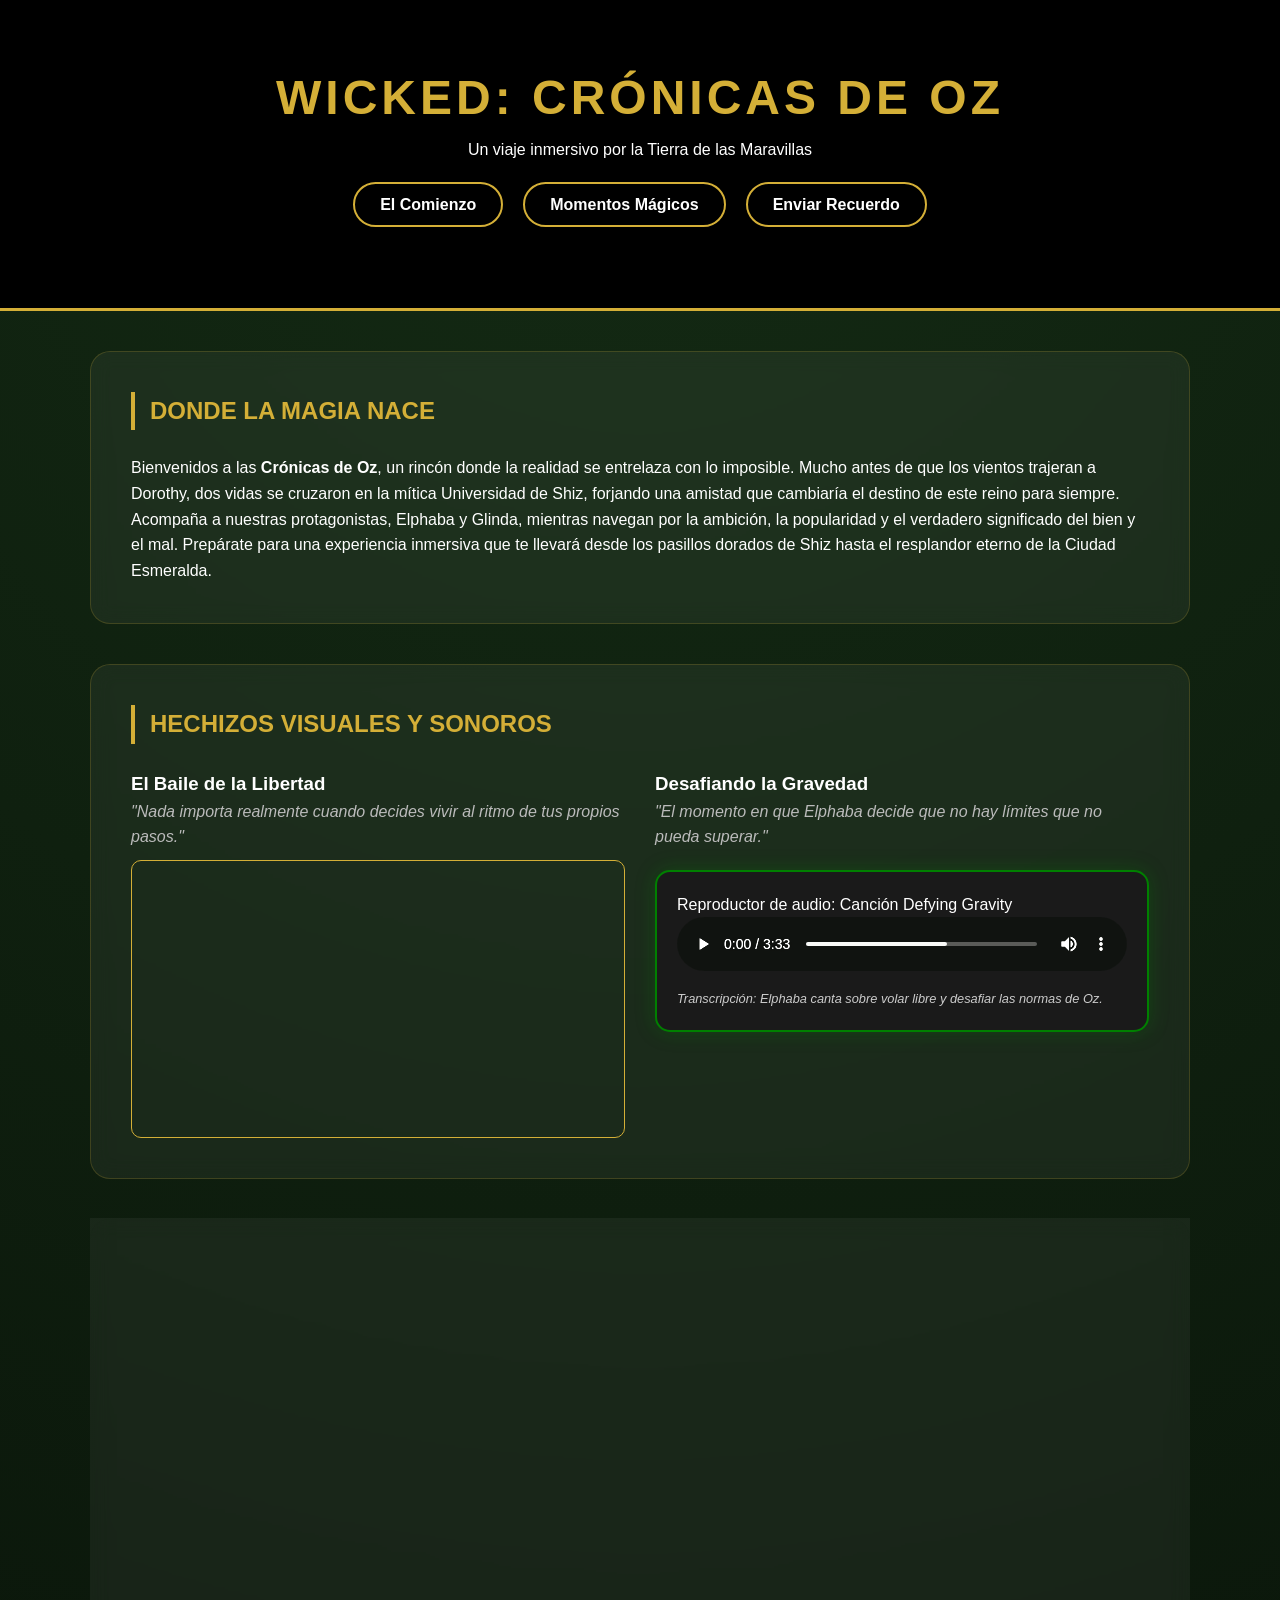
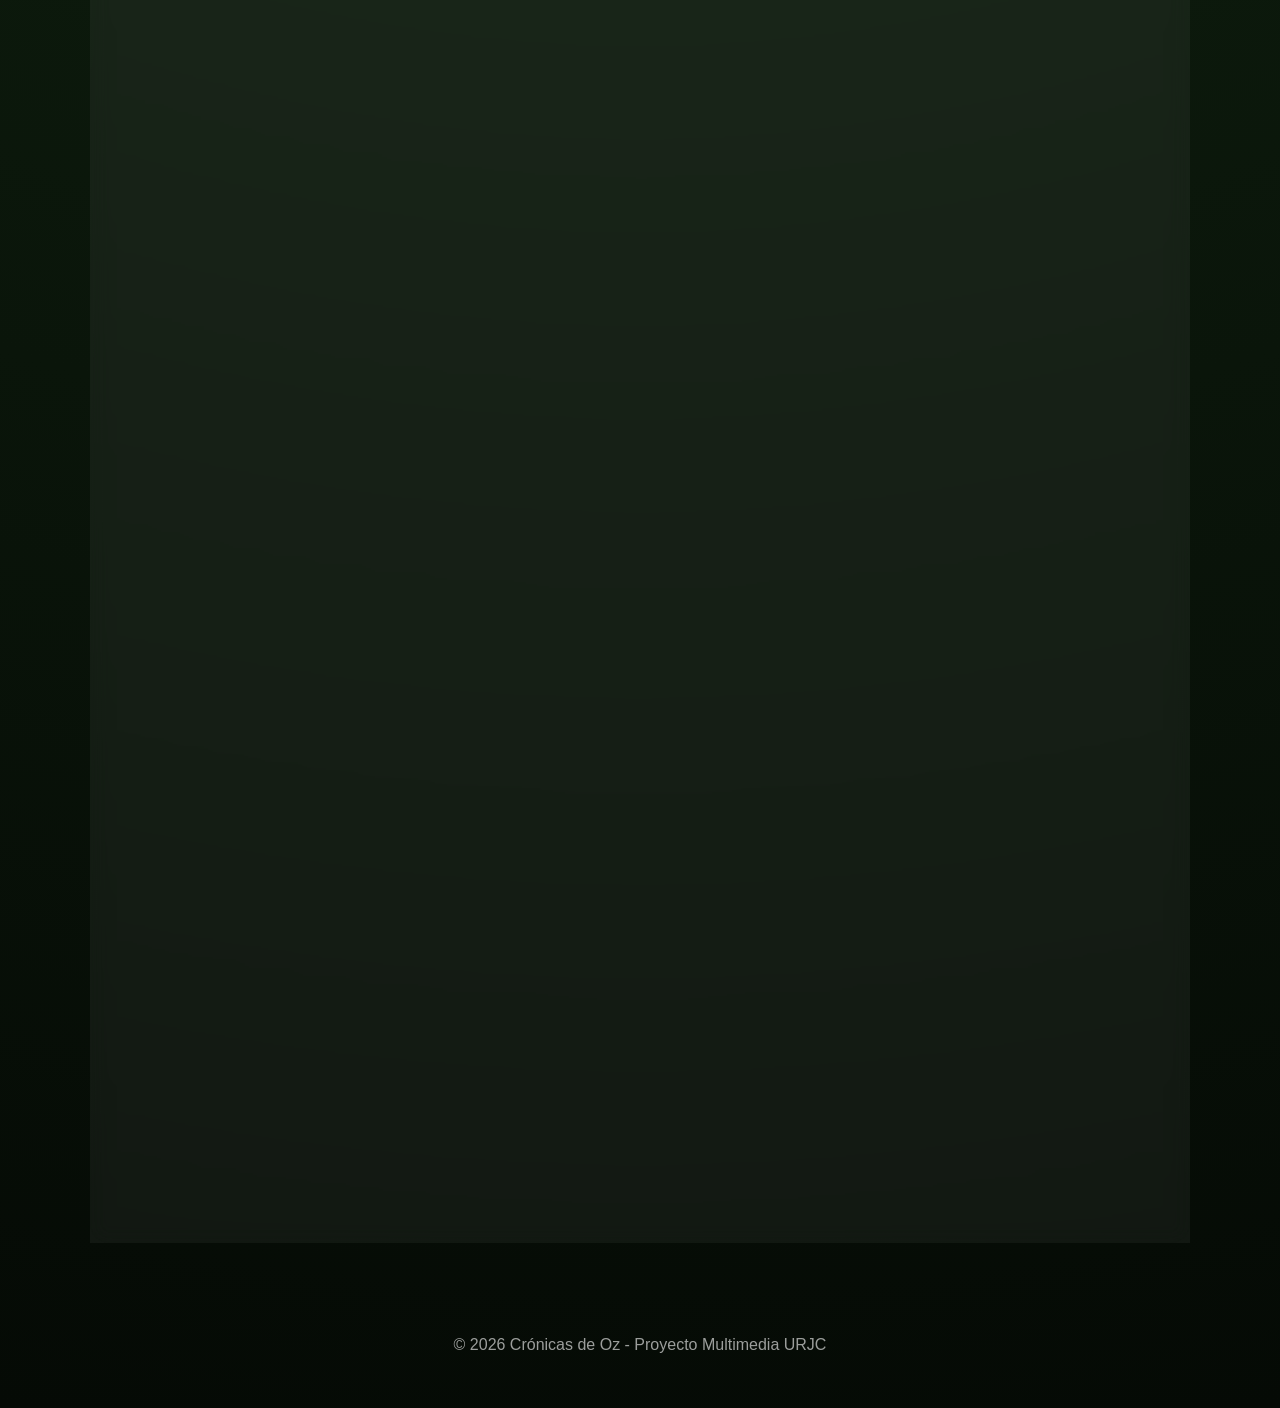
==== index.html @ 9018bbf0 "minor fix" ====
<!DOCTYPE html>
<html lang="es">
<head>
    <meta charset="UTF-8">
    <meta name="viewport" content="width=device-width, initial-scale=1.0">
    <title>Wicked: Crónicas de Oz</title>
    <link rel="stylesheet" href="style.css">
</head>
<body>

    <header>
        <div class="header-overlay">
            <h1>Wicked: Crónicas de Oz</h1>
            <p>Un viaje inmersivo por la Tierra de las Maravillas</p>
        </div>
        <nav aria-label="Navegación principal">
            <ul>
                <li><a href="#historia" class="nav-button">El Comienzo</a></li>
                <li><a href="#multimedia" class="nav-button">Momentos Mágicos</a></li>
                <li><a href="#postal" class="nav-button">Enviar Recuerdo</a></li>
            </ul>
        </nav>
    </header>

    <main>
        <section id="historia" class="glass-card">
            <h2 class="title-oz">Donde la Magia Nace</h2>
            <p>
                Bienvenidos a las <strong>Crónicas de Oz</strong>, un rincón donde la realidad se entrelaza con lo imposible. Mucho antes de que los vientos trajeran a Dorothy, dos vidas se cruzaron en la mítica Universidad de Shiz, forjando una amistad que cambiaría el destino de este reino para siempre.
            </p>
            <p>
                Acompaña a nuestras protagonistas, Elphaba y Glinda, mientras navegan por la ambición, la popularidad y el verdadero significado del bien y el mal. Prepárate para una experiencia inmersiva que te llevará desde los pasillos dorados de Shiz hasta el resplandor eterno de la Ciudad Esmeralda.
            </p>
        </section>

        <section id="multimedia" class="glass-card">
            <h2 class="title-oz">Hechizos Visuales y Sonoros</h2>
            <div class="media-grid">
                
                <article class="card">
                    <h3>El Baile de la Libertad</h3>
                    <p class="video-intro">"Nada importa realmente cuando decides vivir al ritmo de tus propios pasos."</p>
                    <div class="video-container">
                        <iframe 
                            src="https://www.youtube.com/embed/jniq78mKKcM" 
                            title="Fragmento de la película Wicked: Dancing Through Life" 
                            allowfullscreen>
                        </iframe>
                    </div>
                </article>

                <article class="card">
                    <h3>Desafiando la Gravedad</h3>
                    <p class="video-intro">"El momento en que Elphaba decide que no hay límites que no pueda superar."</p>
                    <div class="audio-box">
                        <label for="audio-defying" class="sr-only">Reproductor de audio: Canción Defying Gravity</label>
                        <audio id="audio-defying" controls class="full-width">
                            <source src="sound/Defying Gravity.mp3" type="audio/mpeg">
                            Tu navegador no soporta el audio.
                        </audio>
                        <p style="font-size: 0.8rem; color: #ccc; margin-top: 10px;"><em>Transcripción: Elphaba canta sobre volar libre y desafiar las normas de Oz.</em></p>
                    </div>
                </article>
            </div>
        </section>

        <section id="postal" class="glass-card">
            <h2 class="title-oz">Captura un Instante de Oz</h2>
            
            <div id="form-container">
                <form class="postal-form" id="wicked-form">
                    
                    <fieldset>
                        <legend>Selecciona tu destino favorito en Oz:</legend>
                        <div class="grid-postales">
                            <label class="postal-option" for="shiz">
                                <input type="radio" name="postal" id="shiz" value="shiz" required>
                                <div class="postal-content">
                                    <img src="img/Shiz University.jpg" alt="Fachada de la Universidad de Shiz con torres doradas">
                                    <span>Universidad de Shiz</span>
                                </div>
                            </label>

                            <label class="postal-option" for="munchkin">
                                <input type="radio" name="postal" id="munchkin" value="munchkin">
                                <div class="postal-content">
                                    <img src="img/Munchkinland.jpg" alt="Pueblo Munchkin con casas coloridas y flores">
                                    <span>Pueblo de los Munchkins</span>
                                </div>
                            </label>

                            <label class="postal-option" for="train">
                                <input type="radio" name="postal" id="train" value="train">
                                <div class="postal-content">
                                    <img src="img/Tren Station.jpg" alt="Estación de tren con el Expreso de Oz esperando">
                                    <span>Estación del Expreso</span>
                                </div>
                            </label>

                            <label class="postal-option" for="yellow">
                                <input type="radio" name="postal" id="yellow" value="yellow">
                                <div class="postal-content">
                                    <img src="img/Yellow Road.jpg" alt="El famoso camino de baldosas amarillas que serpentea por el bosque">
                                    <span>Camino de Baldosas Amarillas</span>
                                </div>
                            </label>

                            <label class="postal-option" for="oz-castle">
                                <input type="radio" name="postal" id="oz-castle" value="oz-castle">
                                <div class="postal-content">
                                    <img src="img/OZ Castle.jpg" alt="Vista panorámica de la Ciudad Esmeralda brillando en verde">
                                    <span>Ciudad Esmeralda</span>
                                </div>
                            </label>

                            <label class="postal-option" for="witch">
                                <input type="radio" name="postal" id="witch" value="witch">
                                <div class="postal-content">
                                    <img src="img/Castle Wicked Witch.jpg" alt="Oscuro y picudo castillo de la Bruja del Oeste">
                                    <span>Fortaleza de la Bruja</span>
                                </div>
                            </label>
                        </div>
                    </fieldset>

                    <fieldset>
                        <legend>Información de envío por Tornado:</legend>
                        <div class="envio-detalles">
                            <div class="form-group">
                                <label for="destinatario">Destinatario:</label>
                                <input type="text" id="destinatario" name="destinatario" required placeholder="¿A quién se la envías?">
                            </div>
                            <div class="form-group">
                                <label for="direccion">Dirección de entrega:</label>
                                <input type="text" id="direccion" name="direccion" required placeholder="Ciudad, País o Calle">
                            </div>
                        </div>

                        <div class="form-group">
                            <label for="dedicatoria">Escribe tu mensaje mágico:</label>
                            <textarea id="dedicatoria" name="dedicatoria" required placeholder="¿Qué le dirías al mundo desde aquí?"></textarea>
                        </div>
                    </fieldset>

                    <button type="submit" class="btn-oz">Enviar por Tornado</button>
                </form>
            </div>

            <div id="success-screen" style="display: none; text-align: center; padding: 50px;" aria-live="polite">
                <div class="loader"></div>
                <h2 style="color: gold; margin-top: 20px;">¡Enviando a través del Tornado!</h2>
                <div id="postal-preview" style="margin-top: 30px; border: 2px dashed gold; padding: 30px; border-radius: 15px; background: rgba(0,0,0,0.3);">
                    <p id="msg-confirmacion" style="font-size: 1.2rem;"></p>
                    <button onclick="location.reload()" class="btn-oz" style="width: auto; padding: 10px 40px; margin-top: 20px;">Enviar otra postal</button>
                </div>
            </div>
        </section>
    </main>

    <footer>
        <p>&copy; 2026 Crónicas de Oz - Proyecto Multimedia URJC</p>
    </footer>

    <script>
        document.addEventListener('DOMContentLoaded', function() {
            const wickedForm = document.getElementById('wicked-form');
            if (wickedForm) {
                wickedForm.addEventListener('submit', function(e) {
                    e.preventDefault();
                    const nombre = document.getElementById('destinatario').value;
                    const formContainer = document.getElementById('form-container');
                    const successScreen = document.getElementById('success-screen');
                    const msgConfirmacion = document.getElementById('msg-confirmacion');

                    formContainer.style.display = 'none';
                    successScreen.style.display = 'block';
                    
                    setTimeout(() => {
                        msgConfirmacion.innerHTML = `¡Postal enviada! Tu mensaje para <strong>${nombre}</strong> ha desafiado a la gravedad con éxito.`;
                    }, 2500);
                });
            }
        });
    </script>
</body>
</html>
---- style.css ----
/* Paleta de Colores */
:root {
    --oz-green: #10632a;
    --oz-gold: #d4af37;
    --night: #050a05;
    --white: #ffffff;
}

* {
    box-sizing: border-box;
    margin: 0;
    padding: 0;
}

body {
    background: var(--night);
    background-image: radial-gradient(circle at top, #142b14, #050a05);
    color: var(--white);
    font-family: 'Segoe UI', sans-serif;
    line-height: 1.6;
}

/* Header */
header {
    text-align: center;
    padding: 60px 20px;
    background: #000;
    border-bottom: 3px solid var(--oz-gold);
}

header h1 {
    font-size: 3rem;
    color: var(--oz-gold);
    text-transform: uppercase;
    letter-spacing: 4px;
}

/* Menú de navegación */
nav ul {
    display: flex;
    justify-content: center;
    gap: 20px;
    list-style: none;
    padding: 30px 0;
}

.nav-button {
    color: var(--white);
    text-decoration: none;
    font-weight: bold;
    padding: 12px 25px;
    border: 2px solid var(--oz-gold);
    border-radius: 50px;
    transition: 0.3s;
}

.nav-button:hover {
    background: var(--oz-gold);
    color: black;
}

/* Secciones */
.glass-card {
    max-width: 1100px;
    margin: 40px auto;
    padding: 40px;
    background: rgba(255, 255, 255, 0.05);
    backdrop-filter: blur(10px);
    border-radius: 20px;
    border: 1px solid rgba(212, 175, 55, 0.2);
}

.title-oz {
    color: var(--oz-gold);
    margin-bottom: 25px;
    text-transform: uppercase;
    border-left: 4px solid var(--oz-gold);
    padding-left: 15px;
}

/* Multimedia */
.media-grid {
    display: grid;
    grid-template-columns: repeat(auto-fit, minmax(400px, 1fr));
    gap: 30px;
}

.video-container {
    position: relative;
    padding-bottom: 56.25%;
    height: 0;
}

.video-container iframe {
    position: absolute;
    top: 0; left: 0; width: 100%; height: 100%;
    border-radius: 10px;
    border: 1px solid var(--oz-gold);
}

.video-intro {
    font-style: italic;
    color: #bbb;
    margin-bottom: 10px;
}

.audio-box {
    padding: 20px;
    background: rgba(0,0,0,0.4);
    border-radius: 10px;
    border: 1px solid var(--oz-green);
}

.full-width {
    width: 100%;
}

/* Postales */
.grid-postales {
    display: grid;
    grid-template-columns: repeat(auto-fit, minmax(300px, 1fr));
    gap: 25px;
    margin-bottom: 30px;
}

.postal-option input {
    display: none;
}

.postal-content {
    cursor: pointer;
    border: 2px solid rgba(255,255,255,0.1);
    padding: 15px;
    border-radius: 15px;
    background: rgba(0,0,0,0.3);
    transition: 0.3s;
    text-align: center;
}

.postal-content img {
    width: 100%;
    height: 350px;
    object-fit: cover;
    border-radius: 8px;
    margin-bottom: 10px;
}

.postal-option input:checked + .postal-content {
    border-color: #00ff66;
    background: rgba(0, 255, 102, 0.1);
    transform: translateY(-5px);
}

/* Formulario */
.envio-detalles {
    display: grid;
    grid-template-columns: 1fr 1fr;
    gap: 20px;
    margin: 20px 0;
}

.form-group label {
    display: block;
    color: var(--oz-gold);
    margin-bottom: 10px;
    font-weight: bold;
}

input[type="text"], textarea {
    width: 100%;
    background: rgba(0,0,0,0.5);
    color: white;
    border: 1px solid var(--oz-gold);
    border-radius: 10px;
    padding: 15px;
    font-size: 1rem;
    transition: 0.3s;
}

textarea {
    height: 120px;
    resize: none;
}

input:focus, textarea:focus {
    outline: none;
    border-color: #fff;
    box-shadow: 0 0 10px rgba(212, 175, 55, 0.3);
}

.btn-oz {
    width: 100%;
    padding: 20px;
    background: var(--oz-gold);
    color: black;
    border: none;
    font-weight: bold;
    border-radius: 50px;
    cursor: pointer;
    font-size: 1.2rem;
    margin-top: 10px;
}

.btn-oz:hover {
    background: #f1c40f;
    box-shadow: 0 0 20px var(--oz-gold);
}

/* Animación Carga */
.loader {
    border: 5px solid rgba(212, 175, 55, 0.1);
    border-top: 5px solid var(--oz-gold);
    border-radius: 50%;
    width: 50px;
    height: 50px;
    animation: spin 1s linear infinite;
    display: inline-block;
}

@keyframes spin {
    0% { transform: rotate(0deg); }
    100% { transform: rotate(360deg); }
}

footer {
    text-align: center;
    padding: 50px;
    opacity: 0.6;
}

@media (max-width: 600px) {
    .envio-detalles { grid-template-columns: 1fr; }
}

fieldset {
    border: 1px solid rgba(212, 175, 55, 0.3);
    padding: 25px;
    border-radius: 15px;
    margin-bottom: 30px;
}

legend {
    color: var(--oz-gold);
    font-weight: bold;
    padding: 0 10px;
    text-transform: uppercase;
    font-size: 0.9rem;
    letter-spacing: 1px;
}

.audio-box {
    background: #1a1a1a; /* Fondo casi negro para que resalte el verde */
    padding: 20px;
    border-radius: 15px;
    border: 2px solid #008000; /* Borde verde esmeralda */
    box-shadow: 0 0 20px rgba(0, 128, 0, 0.3); /* Resplandor verde */
    margin: 20px 0;
}

.full-width {
    width: 100%;
    filter: invert(100%) hue-rotate(90deg) brightness(1.5); /* ¡Este truco lo vuelve verde! */
}
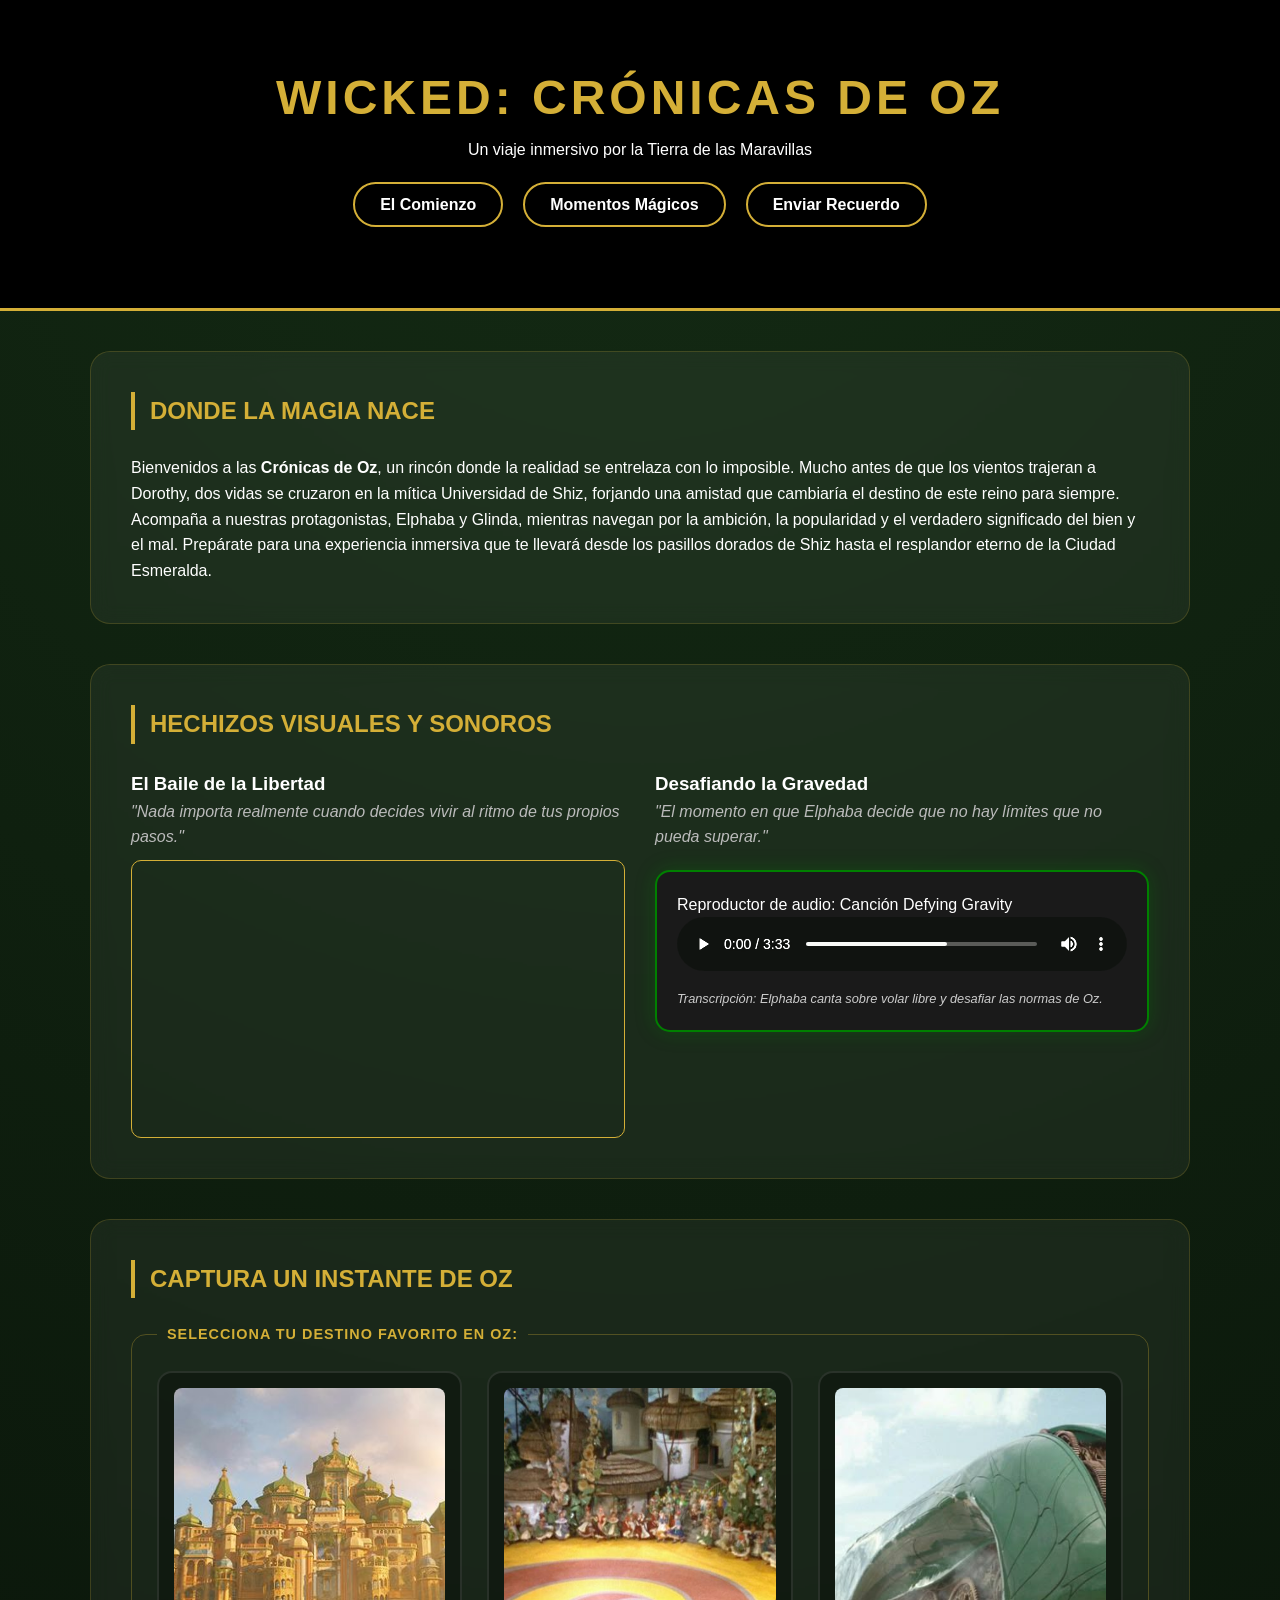
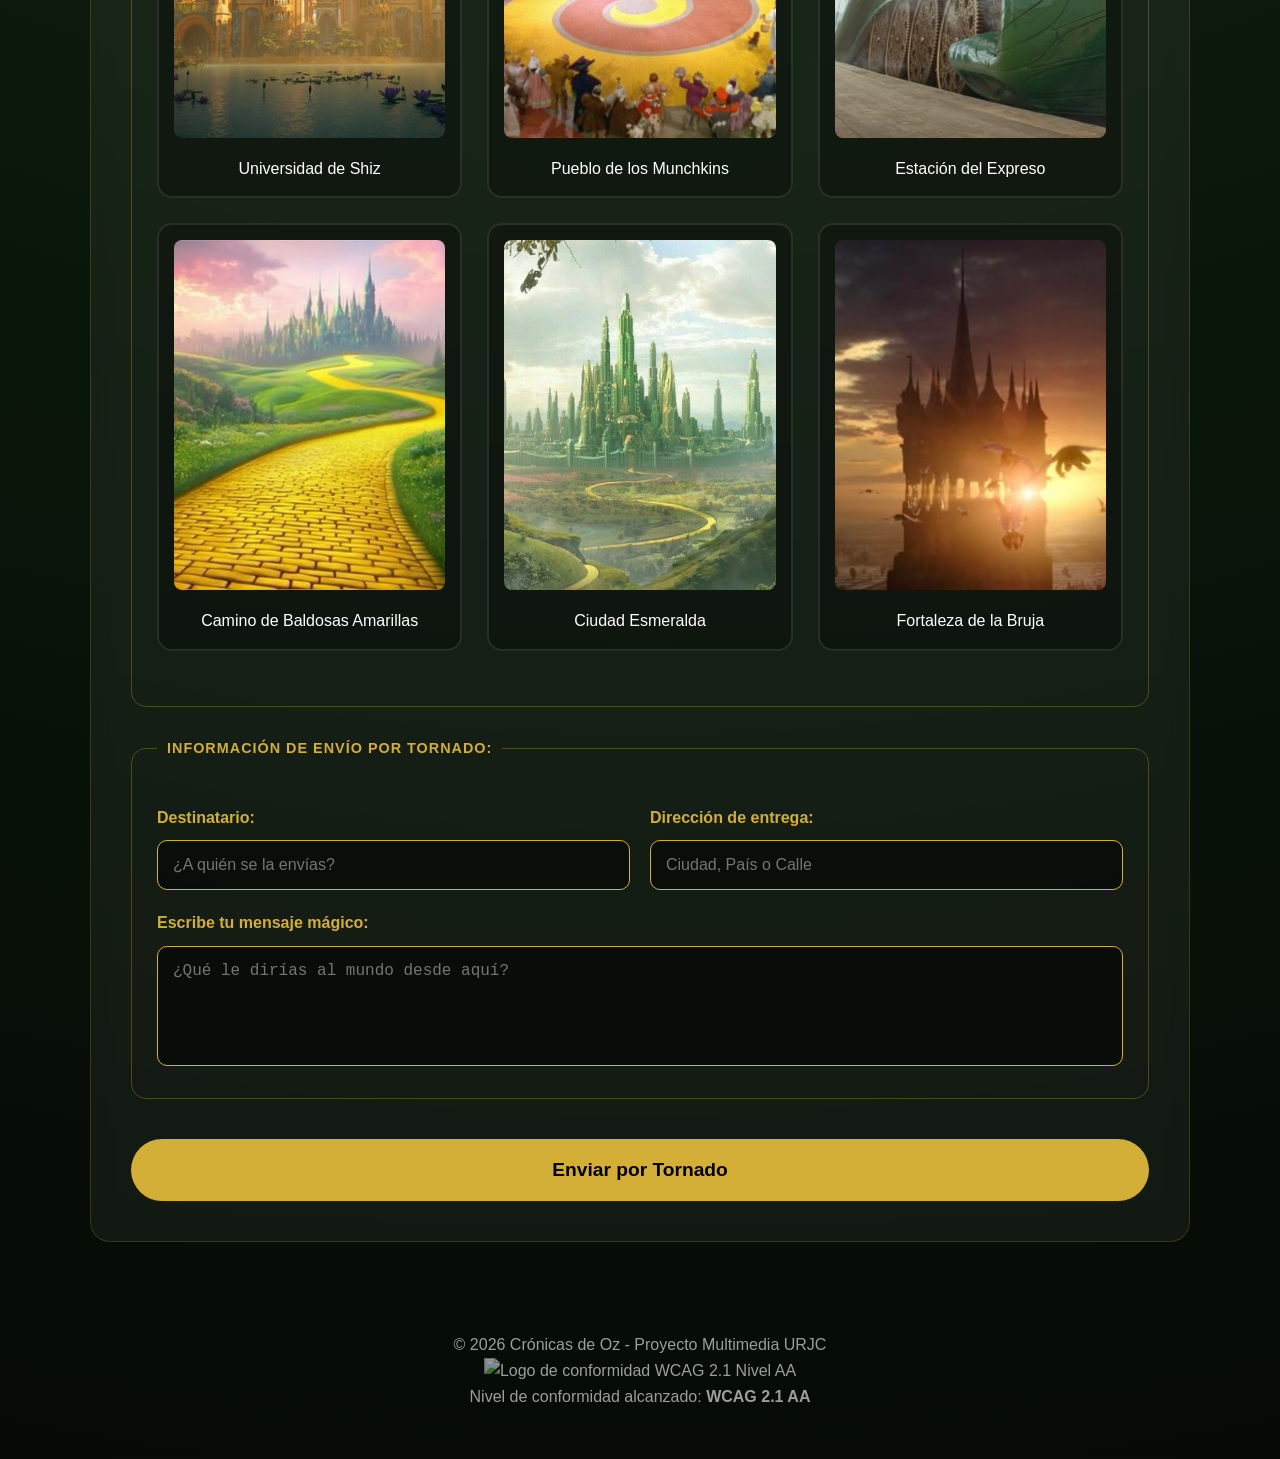
==== commit c0bab2fe: "logo conformidad" ====
--- a/index.html
+++ b/index.html
@@ -1,11 +1,13 @@
 <!DOCTYPE html>
 <html lang="es">
+
 <head>
     <meta charset="UTF-8">
     <meta name="viewport" content="width=device-width, initial-scale=1.0">
     <title>Wicked: Crónicas de Oz</title>
     <link rel="stylesheet" href="style.css">
 </head>
+
 <body>
 
     <header>
@@ -26,39 +28,44 @@
         <section id="historia" class="glass-card">
             <h2 class="title-oz">Donde la Magia Nace</h2>
             <p>
-                Bienvenidos a las <strong>Crónicas de Oz</strong>, un rincón donde la realidad se entrelaza con lo imposible. Mucho antes de que los vientos trajeran a Dorothy, dos vidas se cruzaron en la mítica Universidad de Shiz, forjando una amistad que cambiaría el destino de este reino para siempre.
+                Bienvenidos a las <strong>Crónicas de Oz</strong>, un rincón donde la realidad se entrelaza con lo
+                imposible. Mucho antes de que los vientos trajeran a Dorothy, dos vidas se cruzaron en la mítica
+                Universidad de Shiz, forjando una amistad que cambiaría el destino de este reino para siempre.
             </p>
             <p>
-                Acompaña a nuestras protagonistas, Elphaba y Glinda, mientras navegan por la ambición, la popularidad y el verdadero significado del bien y el mal. Prepárate para una experiencia inmersiva que te llevará desde los pasillos dorados de Shiz hasta el resplandor eterno de la Ciudad Esmeralda.
+                Acompaña a nuestras protagonistas, Elphaba y Glinda, mientras navegan por la ambición, la popularidad y
+                el verdadero significado del bien y el mal. Prepárate para una experiencia inmersiva que te llevará
+                desde los pasillos dorados de Shiz hasta el resplandor eterno de la Ciudad Esmeralda.
             </p>
         </section>
 
         <section id="multimedia" class="glass-card">
             <h2 class="title-oz">Hechizos Visuales y Sonoros</h2>
             <div class="media-grid">
-                
+
                 <article class="card">
                     <h3>El Baile de la Libertad</h3>
-                    <p class="video-intro">"Nada importa realmente cuando decides vivir al ritmo de tus propios pasos."</p>
+                    <p class="video-intro">"Nada importa realmente cuando decides vivir al ritmo de tus propios pasos."
+                    </p>
                     <div class="video-container">
-                        <iframe 
-                            src="https://www.youtube.com/embed/jniq78mKKcM" 
-                            title="Fragmento de la película Wicked: Dancing Through Life" 
-                            allowfullscreen>
+                        <iframe src="https://www.youtube.com/embed/jniq78mKKcM"
+                            title="Fragmento de la película Wicked: Dancing Through Life" allowfullscreen>
                         </iframe>
                     </div>
                 </article>
 
                 <article class="card">
                     <h3>Desafiando la Gravedad</h3>
-                    <p class="video-intro">"El momento en que Elphaba decide que no hay límites que no pueda superar."</p>
+                    <p class="video-intro">"El momento en que Elphaba decide que no hay límites que no pueda superar."
+                    </p>
                     <div class="audio-box">
                         <label for="audio-defying" class="sr-only">Reproductor de audio: Canción Defying Gravity</label>
                         <audio id="audio-defying" controls class="full-width">
                             <source src="sound/Defying Gravity.mp3" type="audio/mpeg">
                             Tu navegador no soporta el audio.
                         </audio>
-                        <p style="font-size: 0.8rem; color: #ccc; margin-top: 10px;"><em>Transcripción: Elphaba canta sobre volar libre y desafiar las normas de Oz.</em></p>
+                        <p style="font-size: 0.8rem; color: #ccc; margin-top: 10px;"><em>Transcripción: Elphaba canta
+                                sobre volar libre y desafiar las normas de Oz.</em></p>
                     </div>
                 </article>
             </div>
@@ -66,17 +73,18 @@
 
         <section id="postal" class="glass-card">
             <h2 class="title-oz">Captura un Instante de Oz</h2>
-            
+
             <div id="form-container">
                 <form class="postal-form" id="wicked-form">
-                    
+
                     <fieldset>
                         <legend>Selecciona tu destino favorito en Oz:</legend>
                         <div class="grid-postales">
                             <label class="postal-option" for="shiz">
                                 <input type="radio" name="postal" id="shiz" value="shiz" required>
                                 <div class="postal-content">
-                                    <img src="img/Shiz University.jpg" alt="Fachada de la Universidad de Shiz con torres doradas">
+                                    <img src="img/Shiz University.jpg"
+                                        alt="Fachada de la Universidad de Shiz con torres doradas">
                                     <span>Universidad de Shiz</span>
                                 </div>
                             </label>
@@ -92,7 +100,8 @@
                             <label class="postal-option" for="train">
                                 <input type="radio" name="postal" id="train" value="train">
                                 <div class="postal-content">
-                                    <img src="img/Tren Station.jpg" alt="Estación de tren con el Expreso de Oz esperando">
+                                    <img src="img/Tren Station.jpg"
+                                        alt="Estación de tren con el Expreso de Oz esperando">
                                     <span>Estación del Expreso</span>
                                 </div>
                             </label>
@@ -100,7 +109,8 @@
                             <label class="postal-option" for="yellow">
                                 <input type="radio" name="postal" id="yellow" value="yellow">
                                 <div class="postal-content">
-                                    <img src="img/Yellow Road.jpg" alt="El famoso camino de baldosas amarillas que serpentea por el bosque">
+                                    <img src="img/Yellow Road.jpg"
+                                        alt="El famoso camino de baldosas amarillas que serpentea por el bosque">
                                     <span>Camino de Baldosas Amarillas</span>
                                 </div>
                             </label>
@@ -108,7 +118,8 @@
                             <label class="postal-option" for="oz-castle">
                                 <input type="radio" name="postal" id="oz-castle" value="oz-castle">
                                 <div class="postal-content">
-                                    <img src="img/OZ Castle.jpg" alt="Vista panorámica de la Ciudad Esmeralda brillando en verde">
+                                    <img src="img/OZ Castle.jpg"
+                                        alt="Vista panorámica de la Ciudad Esmeralda brillando en verde">
                                     <span>Ciudad Esmeralda</span>
                                 </div>
                             </label>
@@ -116,7 +127,8 @@
                             <label class="postal-option" for="witch">
                                 <input type="radio" name="postal" id="witch" value="witch">
                                 <div class="postal-content">
-                                    <img src="img/Castle Wicked Witch.jpg" alt="Oscuro y picudo castillo de la Bruja del Oeste">
+                                    <img src="img/Castle Wicked Witch.jpg"
+                                        alt="Oscuro y picudo castillo de la Bruja del Oeste">
                                     <span>Fortaleza de la Bruja</span>
                                 </div>
                             </label>
@@ -128,17 +140,20 @@
                         <div class="envio-detalles">
                             <div class="form-group">
                                 <label for="destinatario">Destinatario:</label>
-                                <input type="text" id="destinatario" name="destinatario" required placeholder="¿A quién se la envías?">
+                                <input type="text" id="destinatario" name="destinatario" required
+                                    placeholder="¿A quién se la envías?">
                             </div>
                             <div class="form-group">
                                 <label for="direccion">Dirección de entrega:</label>
-                                <input type="text" id="direccion" name="direccion" required placeholder="Ciudad, País o Calle">
+                                <input type="text" id="direccion" name="direccion" required
+                                    placeholder="Ciudad, País o Calle">
                             </div>
                         </div>
 
                         <div class="form-group">
                             <label for="dedicatoria">Escribe tu mensaje mágico:</label>
-                            <textarea id="dedicatoria" name="dedicatoria" required placeholder="¿Qué le dirías al mundo desde aquí?"></textarea>
+                            <textarea id="dedicatoria" name="dedicatoria" required
+                                placeholder="¿Qué le dirías al mundo desde aquí?"></textarea>
                         </div>
                     </fieldset>
 
@@ -149,23 +164,31 @@
             <div id="success-screen" style="display: none; text-align: center; padding: 50px;" aria-live="polite">
                 <div class="loader"></div>
                 <h2 style="color: gold; margin-top: 20px;">¡Enviando a través del Tornado!</h2>
-                <div id="postal-preview" style="margin-top: 30px; border: 2px dashed gold; padding: 30px; border-radius: 15px; background: rgba(0,0,0,0.3);">
+                <div id="postal-preview"
+                    style="margin-top: 30px; border: 2px dashed gold; padding: 30px; border-radius: 15px; background: rgba(0,0,0,0.3);">
                     <p id="msg-confirmacion" style="font-size: 1.2rem;"></p>
-                    <button onclick="location.reload()" class="btn-oz" style="width: auto; padding: 10px 40px; margin-top: 20px;">Enviar otra postal</button>
+                    <button onclick="location.reload()" class="btn-oz"
+                        style="width: auto; padding: 10px 40px; margin-top: 20px;">Enviar otra postal</button>
                 </div>
             </div>
         </section>
     </main>
 
     <footer>
-        <p>&copy; 2026 Crónicas de Oz - Proyecto Multimedia URJC</p>
+        <div class="footer-content">
+            <p>&copy; 2026 Crónicas de Oz - Proyecto Multimedia URJC</p>
+            <div class="conformity-badges">
+                <img src="https://www.w3.org/WAI/wcag2AA" alt="Logo de conformidad WCAG 2.1 Nivel AA">
+                <p class="accessibility-statement">Nivel de conformidad alcanzado: <strong>WCAG 2.1 AA</strong></p>
+            </div>
+        </div>
     </footer>
 
     <script>
-        document.addEventListener('DOMContentLoaded', function() {
+        document.addEventListener('DOMContentLoaded', function () {
             const wickedForm = document.getElementById('wicked-form');
             if (wickedForm) {
-                wickedForm.addEventListener('submit', function(e) {
+                wickedForm.addEventListener('submit', function (e) {
                     e.preventDefault();
                     const nombre = document.getElementById('destinatario').value;
                     const formContainer = document.getElementById('form-container');
@@ -174,7 +197,7 @@
 
                     formContainer.style.display = 'none';
                     successScreen.style.display = 'block';
-                    
+
                     setTimeout(() => {
                         msgConfirmacion.innerHTML = `¡Postal enviada! Tu mensaje para <strong>${nombre}</strong> ha desafiado a la gravedad con éxito.`;
                     }, 2500);
@@ -183,4 +206,5 @@
         });
     </script>
 </body>
+
 </html>
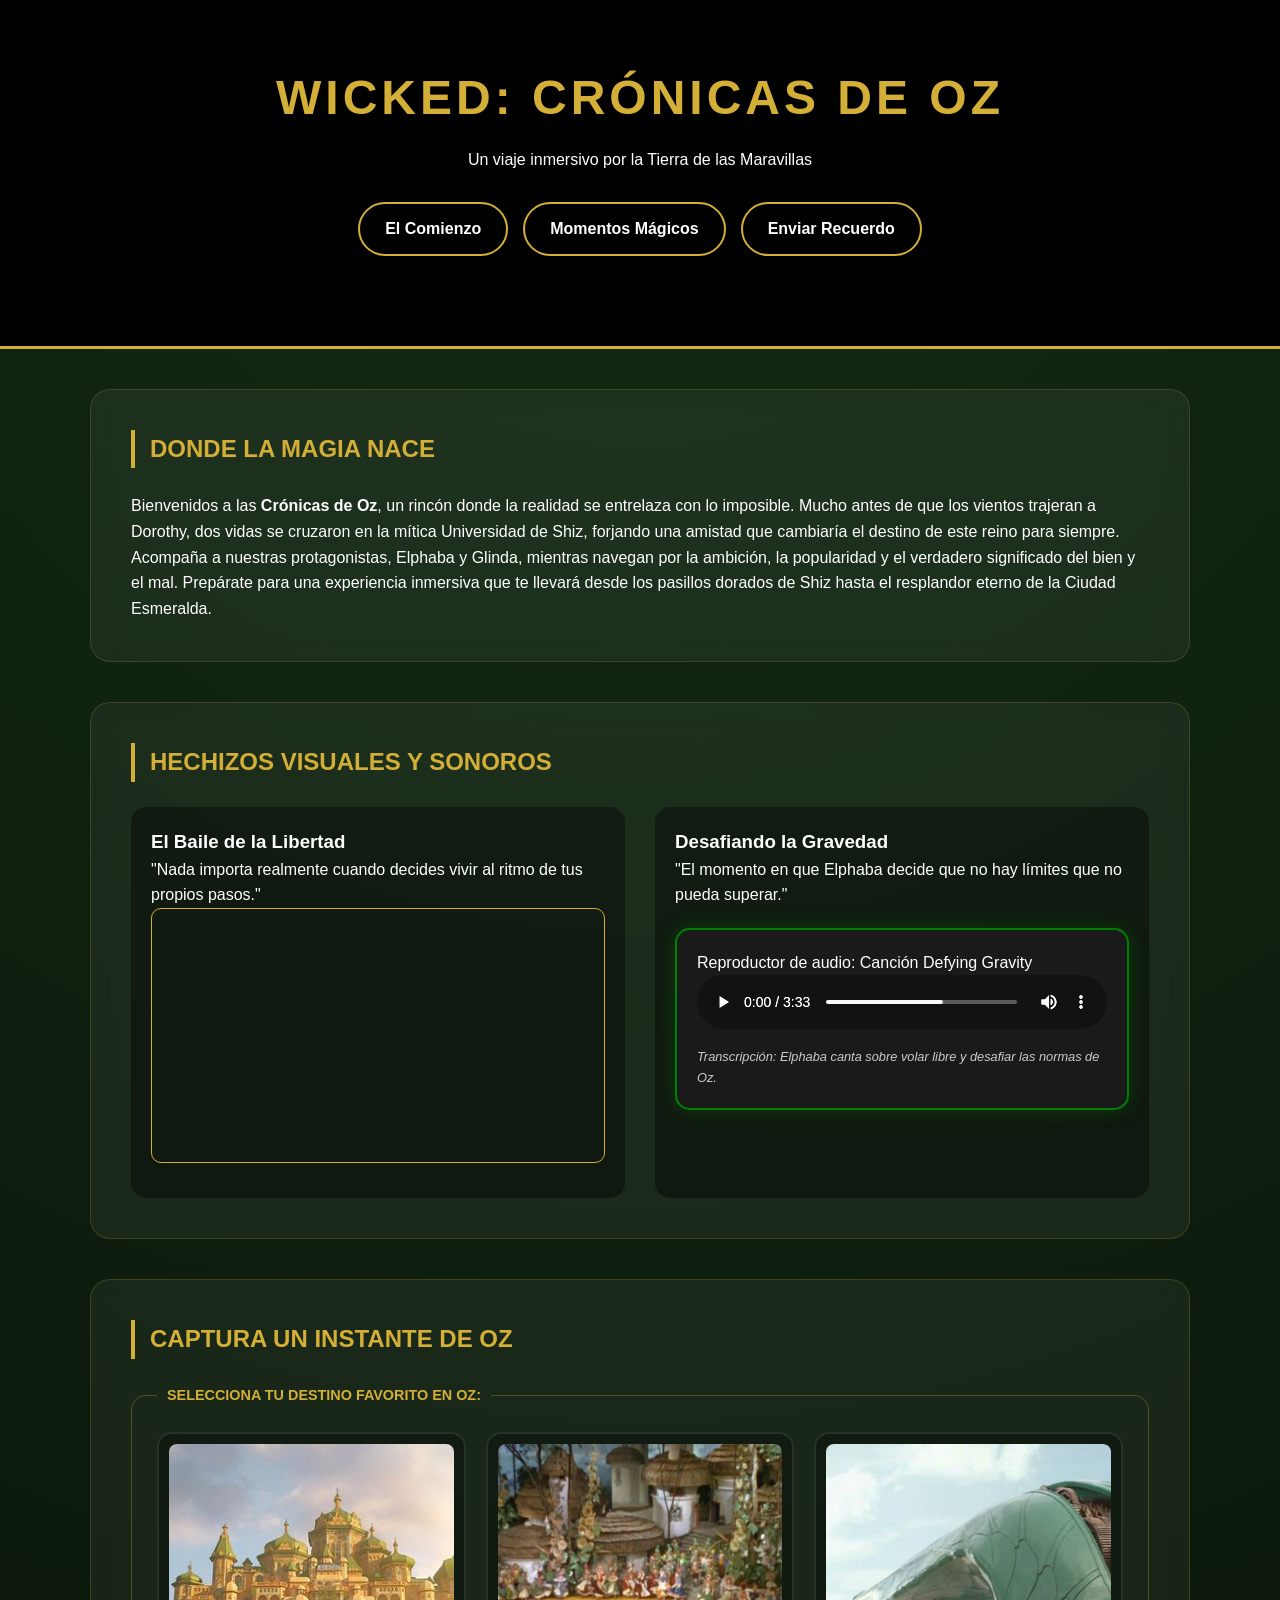
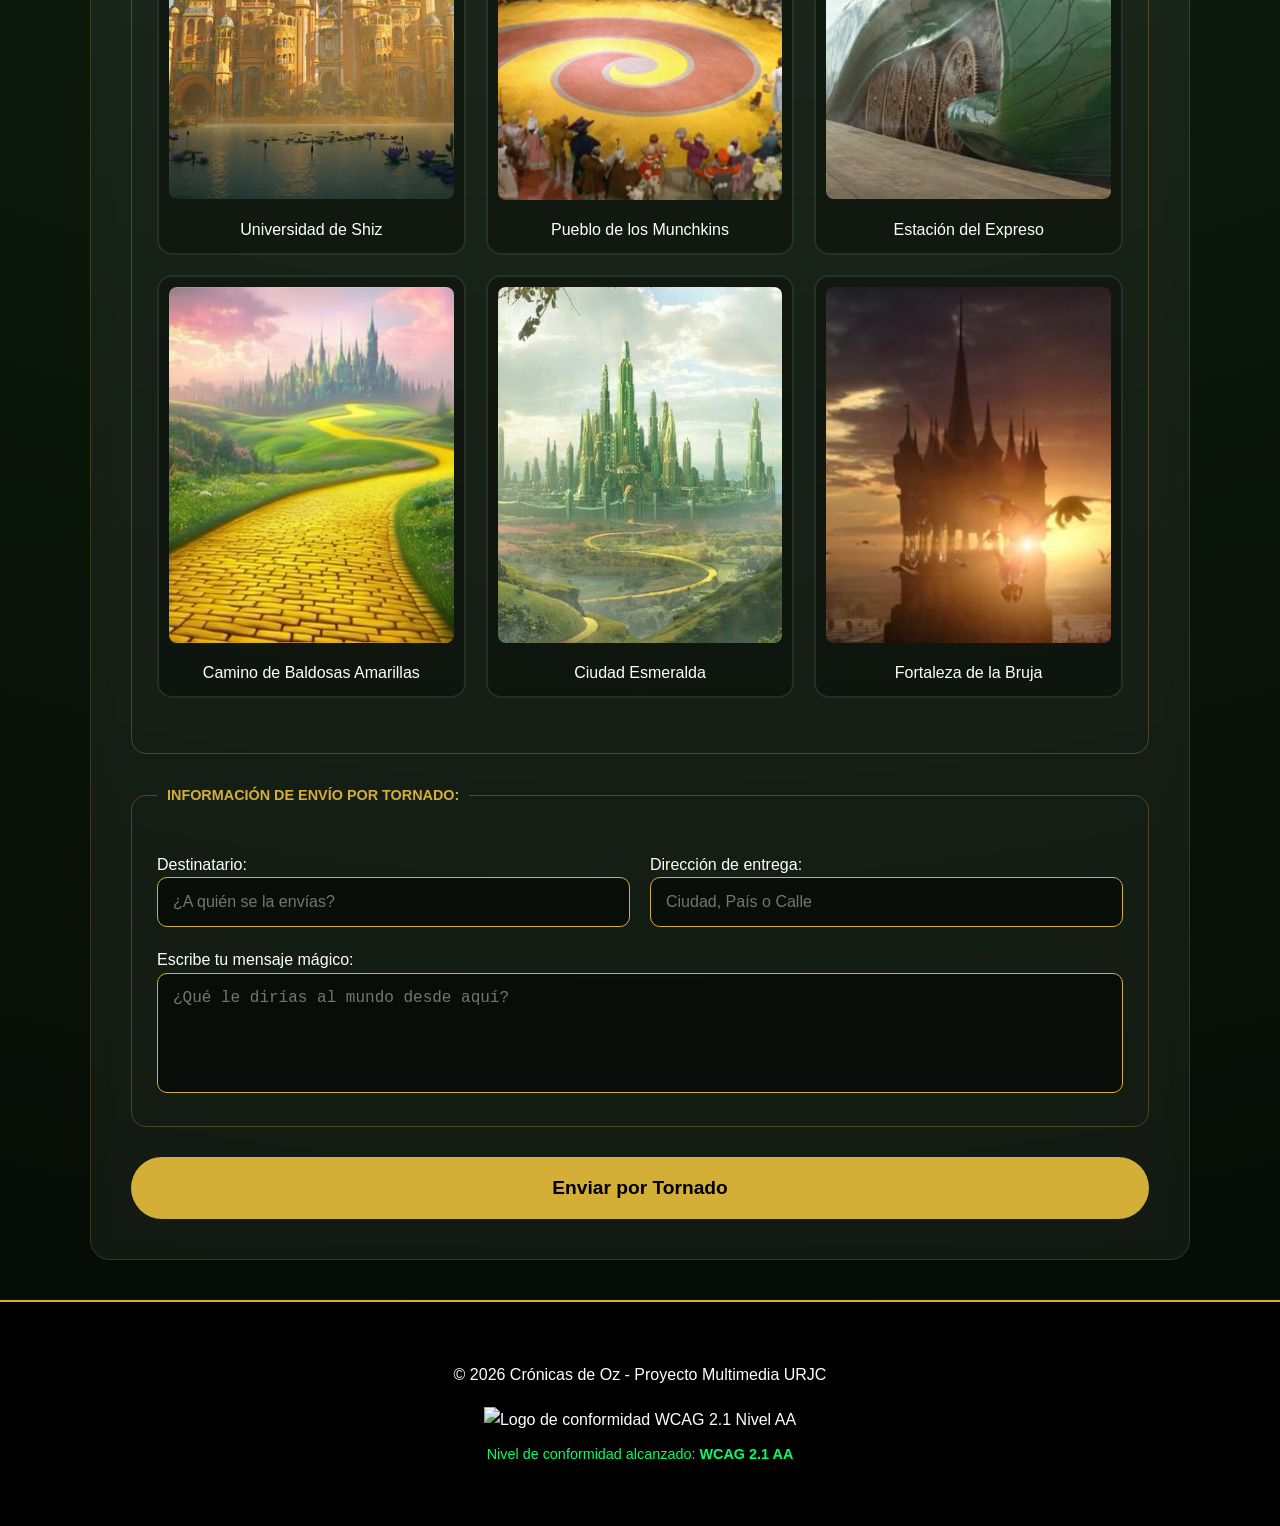
==== commit 758d3053: "responsive" ====
--- a/index.html
+++ b/index.html
@@ -178,7 +178,8 @@
         <div class="footer-content">
             <p>&copy; 2026 Crónicas de Oz - Proyecto Multimedia URJC</p>
             <div class="conformity-badges">
-                <img src="https://www.w3.org/WAI/wcag2AA" alt="Logo de conformidad WCAG 2.1 Nivel AA">
+                <img src="https://www.w3.org/WAI/WCAG21/wcag2.1AA-blue-v.png"
+                    alt="Logo de conformidad WCAG 2.1 Nivel AA">
                 <p class="accessibility-statement">Nivel de conformidad alcanzado: <strong>WCAG 2.1 AA</strong></p>
             </div>
         </div>
--- a/style.css
+++ b/style.css
@@ -1,9 +1,11 @@
-/* Paleta de Colores */
+/* --- PALETA DE COLORES Y VARIABLES --- */
 :root {
     --oz-green: #10632a;
+    --oz-emerald: #00ff66;
     --oz-gold: #d4af37;
     --night: #050a05;
     --white: #ffffff;
+    --glass: rgba(255, 255, 255, 0.05);
 }
 
 * {
@@ -16,11 +18,12 @@
     background: var(--night);
     background-image: radial-gradient(circle at top, #142b14, #050a05);
     color: var(--white);
-    font-family: 'Segoe UI', sans-serif;
+    font-family: 'Segoe UI', Tahoma, sans-serif;
     line-height: 1.6;
-}
-
-/* Header */
+    overflow-x: hidden; /* Evita scroll horizontal en móviles */
+}
+
+/* --- HEADER Y NAVEGACIÓN --- */
 header {
     text-align: center;
     padding: 60px 20px;
@@ -29,19 +32,20 @@
 }
 
 header h1 {
-    font-size: 3rem;
+    font-size: clamp(2rem, 5vw, 3rem); /* Tamaño fluido para móvil */
     color: var(--oz-gold);
     text-transform: uppercase;
     letter-spacing: 4px;
-}
-
-/* Menú de navegación */
+    margin-bottom: 10px;
+}
+
 nav ul {
     display: flex;
     justify-content: center;
-    gap: 20px;
+    gap: 15px;
     list-style: none;
-    padding: 30px 0;
+    padding: 30px 10px;
+    flex-wrap: wrap; /* Para que los botones bajen si no caben */
 }
 
 .nav-button {
@@ -52,19 +56,22 @@
     border: 2px solid var(--oz-gold);
     border-radius: 50px;
     transition: 0.3s;
-}
-
-.nav-button:hover {
+    display: inline-block;
+}
+
+.nav-button:hover, .nav-button:focus {
     background: var(--oz-gold);
     color: black;
-}
-
-/* Secciones */
+    outline: none;
+    box-shadow: 0 0 15px var(--oz-gold);
+}
+
+/* --- SECCIONES (CARDS) --- */
 .glass-card {
     max-width: 1100px;
     margin: 40px auto;
-    padding: 40px;
-    background: rgba(255, 255, 255, 0.05);
+    padding: clamp(20px, 5vw, 40px);
+    background: var(--glass);
     backdrop-filter: blur(10px);
     border-radius: 20px;
     border: 1px solid rgba(212, 175, 55, 0.2);
@@ -78,17 +85,24 @@
     padding-left: 15px;
 }
 
-/* Multimedia */
+/* --- MULTIMEDIA (VÍDEO Y AUDIO) --- */
 .media-grid {
     display: grid;
-    grid-template-columns: repeat(auto-fit, minmax(400px, 1fr));
+    grid-template-columns: repeat(auto-fit, minmax(300px, 1fr));
     gap: 30px;
+}
+
+.card {
+    background: rgba(0,0,0,0.4);
+    padding: 20px;
+    border-radius: 15px;
 }
 
 .video-container {
     position: relative;
     padding-bottom: 56.25%;
     height: 0;
+    margin-bottom: 15px;
 }
 
 .video-container iframe {
@@ -98,28 +112,25 @@
     border: 1px solid var(--oz-gold);
 }
 
-.video-intro {
-    font-style: italic;
-    color: #bbb;
-    margin-bottom: 10px;
-}
-
 .audio-box {
+    background: #1a1a1a;
     padding: 20px;
-    background: rgba(0,0,0,0.4);
-    border-radius: 10px;
-    border: 1px solid var(--oz-green);
+    border-radius: 15px;
+    border: 2px solid #008000;
+    box-shadow: 0 0 20px rgba(0, 128, 0, 0.3);
+    margin: 20px 0;
 }
 
 .full-width {
     width: 100%;
-}
-
-/* Postales */
+    filter: invert(100%) hue-rotate(90deg) brightness(1.5);
+}
+
+/* --- GRID DE POSTALES --- */
 .grid-postales {
     display: grid;
-    grid-template-columns: repeat(auto-fit, minmax(300px, 1fr));
-    gap: 25px;
+    grid-template-columns: repeat(auto-fit, minmax(250px, 1fr));
+    gap: 20px;
     margin-bottom: 30px;
 }
 
@@ -130,40 +141,49 @@
 .postal-content {
     cursor: pointer;
     border: 2px solid rgba(255,255,255,0.1);
-    padding: 15px;
+    padding: 10px;
     border-radius: 15px;
     background: rgba(0,0,0,0.3);
     transition: 0.3s;
     text-align: center;
+    height: 100%;
 }
 
 .postal-content img {
     width: 100%;
-    height: 350px;
+    aspect-ratio: 4/5; /* Mantiene proporciones iguales */
     object-fit: cover;
     border-radius: 8px;
     margin-bottom: 10px;
 }
 
 .postal-option input:checked + .postal-content {
-    border-color: #00ff66;
+    border-color: var(--oz-emerald);
     background: rgba(0, 255, 102, 0.1);
     transform: translateY(-5px);
 }
 
-/* Formulario */
+/* --- FORMULARIO --- */
+fieldset {
+    border: 1px solid rgba(212, 175, 55, 0.3);
+    padding: 25px;
+    border-radius: 15px;
+    margin-bottom: 30px;
+}
+
+legend {
+    color: var(--oz-gold);
+    font-weight: bold;
+    padding: 0 10px;
+    text-transform: uppercase;
+    font-size: 0.9rem;
+}
+
 .envio-detalles {
     display: grid;
-    grid-template-columns: 1fr 1fr;
+    grid-template-columns: repeat(auto-fit, minmax(250px, 1fr));
     gap: 20px;
     margin: 20px 0;
-}
-
-.form-group label {
-    display: block;
-    color: var(--oz-gold);
-    margin-bottom: 10px;
-    font-weight: bold;
 }
 
 input[type="text"], textarea {
@@ -174,19 +194,9 @@
     border-radius: 10px;
     padding: 15px;
     font-size: 1rem;
-    transition: 0.3s;
-}
-
-textarea {
-    height: 120px;
-    resize: none;
-}
-
-input:focus, textarea:focus {
-    outline: none;
-    border-color: #fff;
-    box-shadow: 0 0 10px rgba(212, 175, 55, 0.3);
-}
+}
+
+textarea { height: 120px; resize: none; }
 
 .btn-oz {
     width: 100%;
@@ -198,12 +208,42 @@
     border-radius: 50px;
     cursor: pointer;
     font-size: 1.2rem;
-    margin-top: 10px;
+    transition: 0.3s;
 }
 
 .btn-oz:hover {
     background: #f1c40f;
     box-shadow: 0 0 20px var(--oz-gold);
+}
+
+/* --- FOOTER Y LOGO ACCESIBILIDAD --- */
+footer {
+    text-align: center;
+    padding: 60px 20px;
+    background: #000;
+    border-top: 2px solid var(--oz-gold);
+}
+
+.conformity-badges {
+    margin-top: 20px;
+}
+
+.conformity-badges img {
+    height: 45px;
+    margin-bottom: 10px;
+}
+
+.accessibility-statement {
+    color: var(--oz-emerald);
+    font-size: 0.9rem;
+}
+
+/* --- AJUSTES MÓVIL --- */
+@media (max-width: 768px) {
+    header { padding: 40px 10px; }
+    .glass-card { margin: 20px 10px; }
+    nav ul { flex-direction: column; align-items: center; }
+    .nav-button { width: 90%; text-align: center; }
 }
 
 /* Animación Carga */
@@ -217,47 +257,4 @@
     display: inline-block;
 }
 
-@keyframes spin {
-    0% { transform: rotate(0deg); }
-    100% { transform: rotate(360deg); }
-}
-
-footer {
-    text-align: center;
-    padding: 50px;
-    opacity: 0.6;
-}
-
-@media (max-width: 600px) {
-    .envio-detalles { grid-template-columns: 1fr; }
-}
-
-fieldset {
-    border: 1px solid rgba(212, 175, 55, 0.3);
-    padding: 25px;
-    border-radius: 15px;
-    margin-bottom: 30px;
-}
-
-legend {
-    color: var(--oz-gold);
-    font-weight: bold;
-    padding: 0 10px;
-    text-transform: uppercase;
-    font-size: 0.9rem;
-    letter-spacing: 1px;
-}
-
-.audio-box {
-    background: #1a1a1a; /* Fondo casi negro para que resalte el verde */
-    padding: 20px;
-    border-radius: 15px;
-    border: 2px solid #008000; /* Borde verde esmeralda */
-    box-shadow: 0 0 20px rgba(0, 128, 0, 0.3); /* Resplandor verde */
-    margin: 20px 0;
-}
-
-.full-width {
-    width: 100%;
-    filter: invert(100%) hue-rotate(90deg) brightness(1.5); /* ¡Este truco lo vuelve verde! */
-}+@keyframes spin { 0% { transform: rotate(0deg); } 100% { transform: rotate(360deg); } }
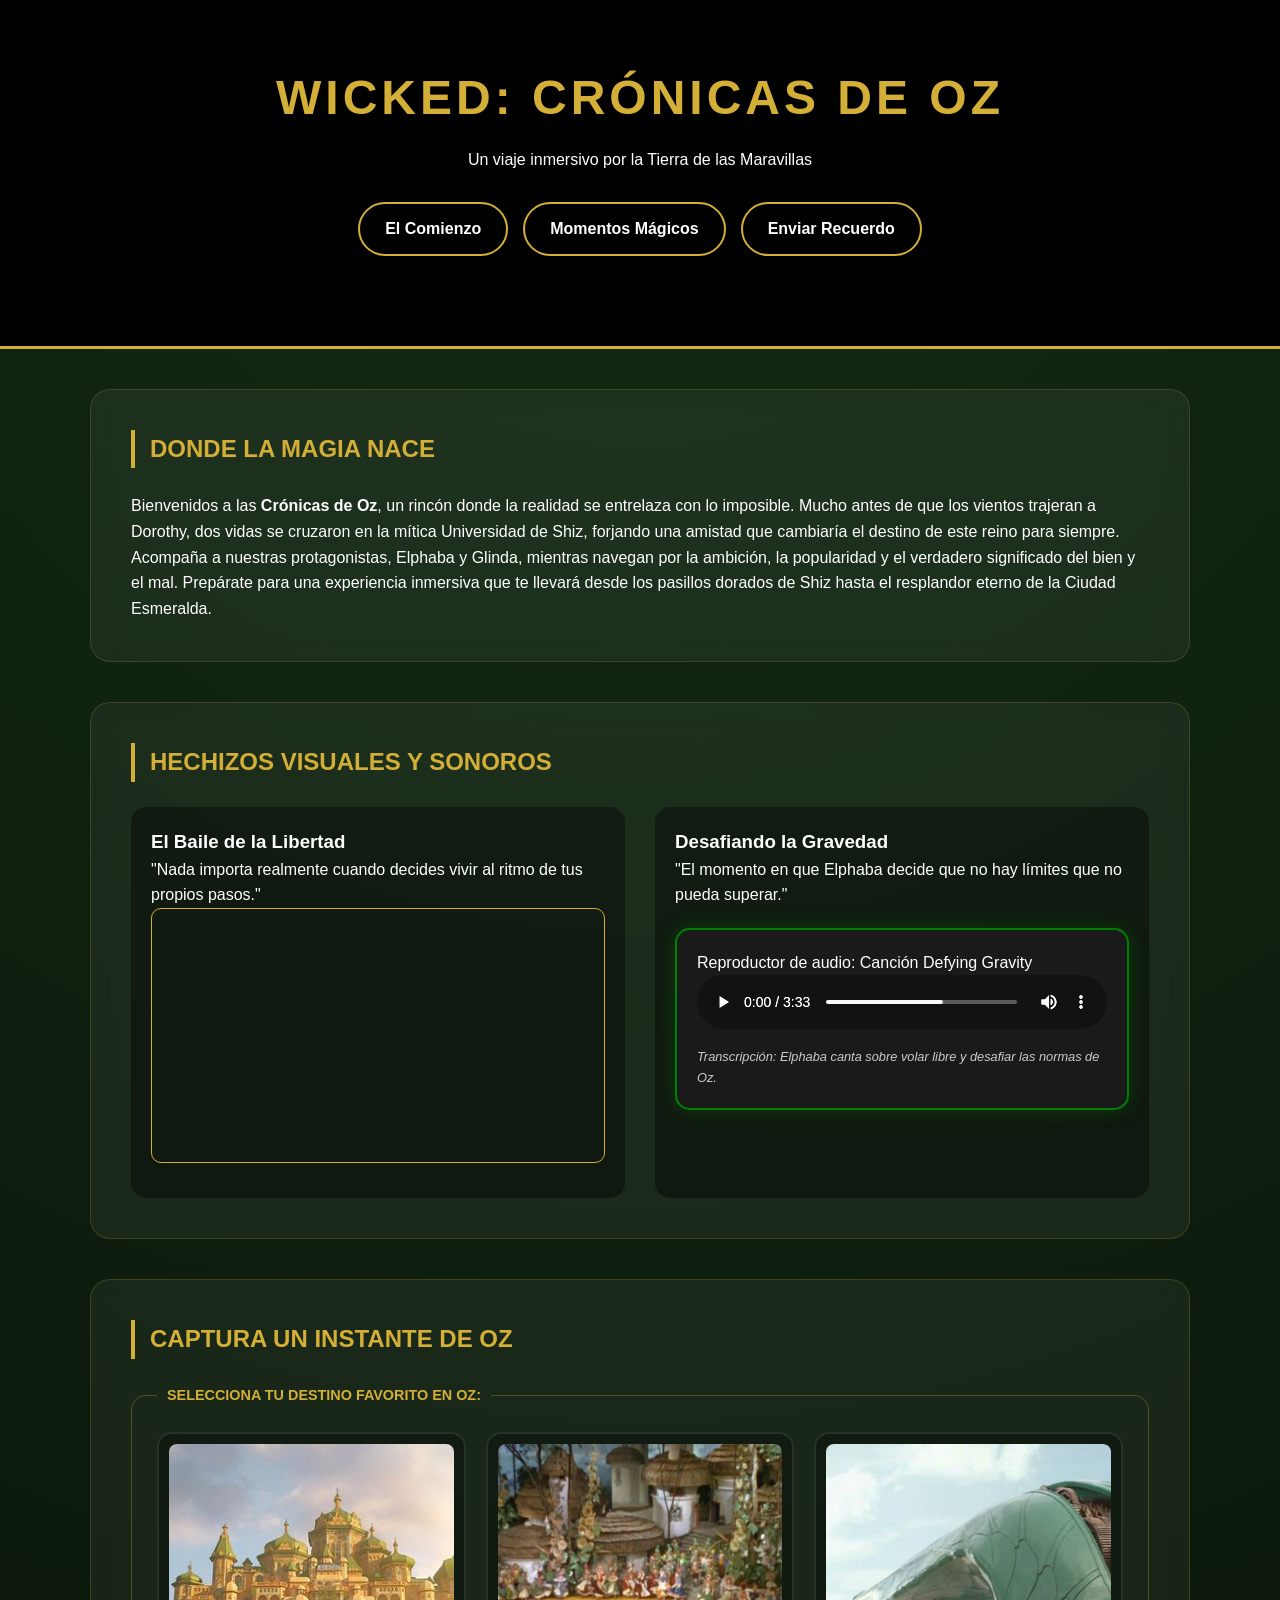
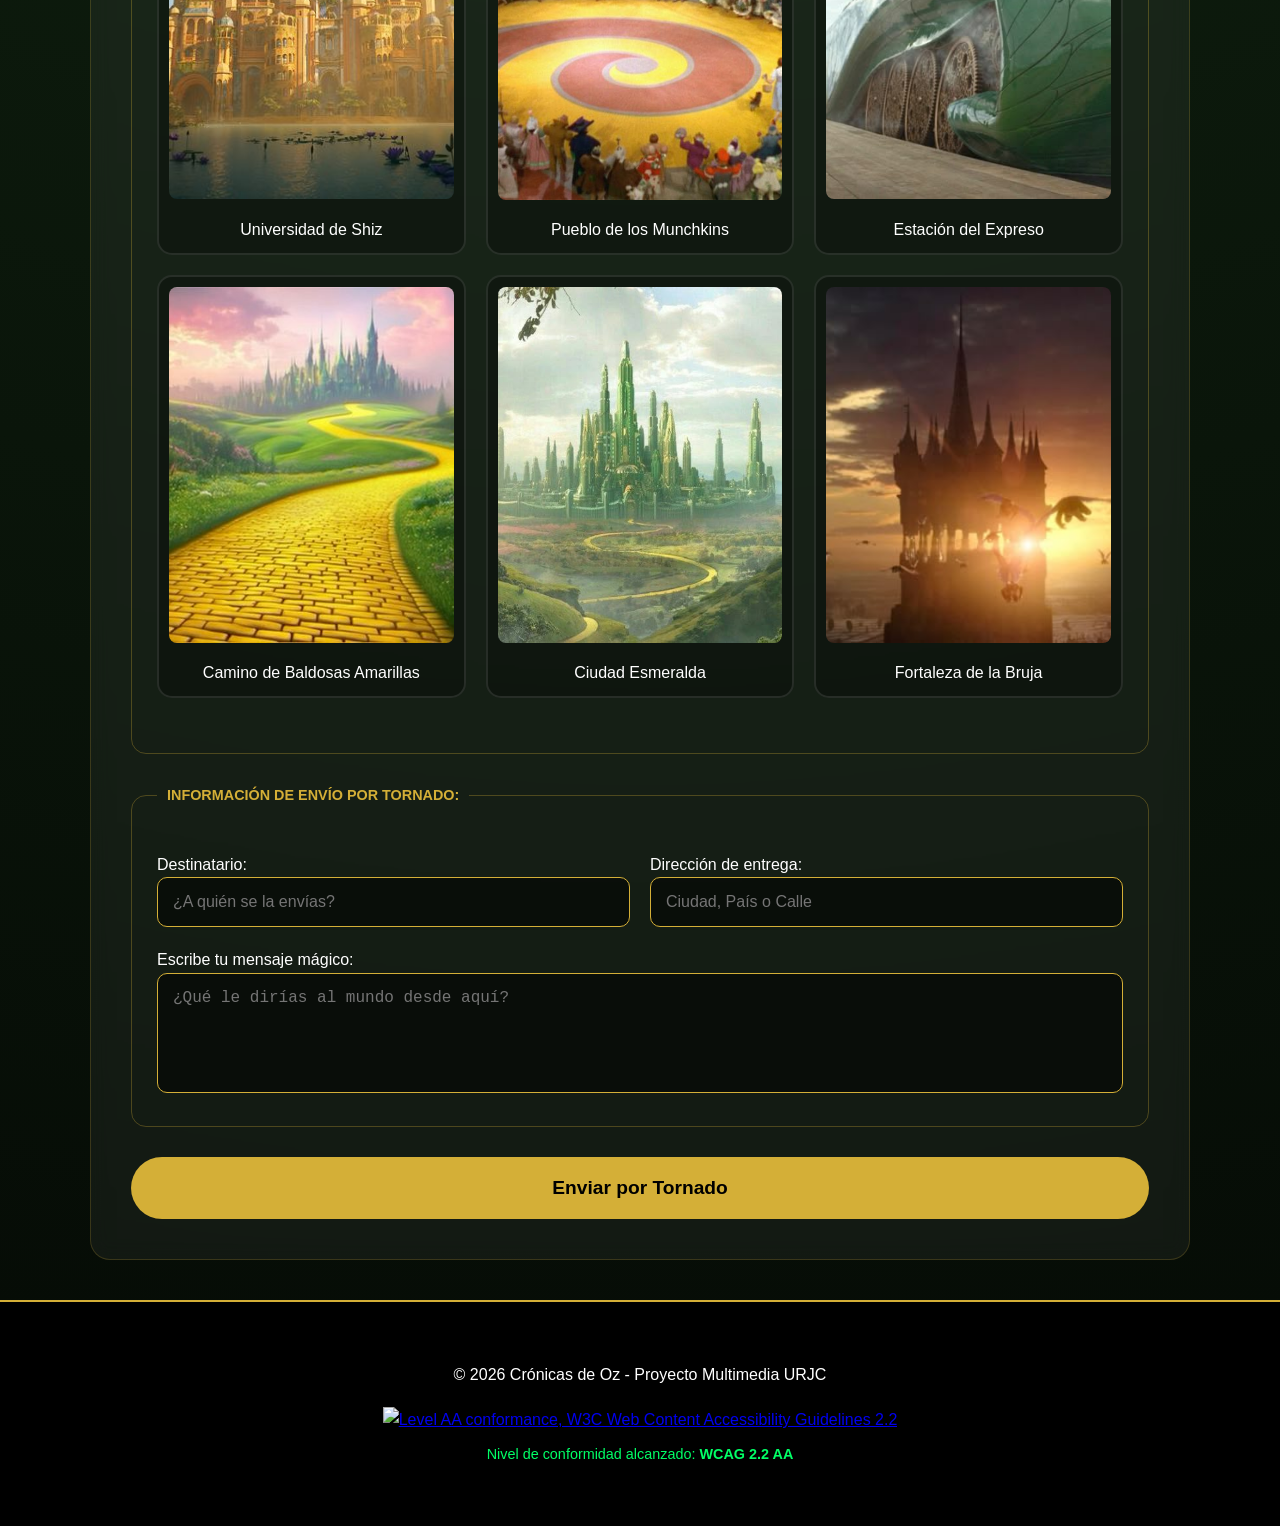
==== commit 0e58efb0: "minor fix" ====
--- a/index.html
+++ b/index.html
@@ -178,9 +178,11 @@
         <div class="footer-content">
             <p>&copy; 2026 Crónicas de Oz - Proyecto Multimedia URJC</p>
             <div class="conformity-badges">
-                <img src="https://www.w3.org/WAI/WCAG21/wcag2.1AA-blue-v.png"
-                    alt="Logo de conformidad WCAG 2.1 Nivel AA">
-                <p class="accessibility-statement">Nivel de conformidad alcanzado: <strong>WCAG 2.1 AA</strong></p>
+                <a href="https://www.w3.org/WAI/WCAG2AA-Conformance" title="Explanation of WCAG 2 Level AA conformance">
+                    <img height="31" width="88" src="https://www.w3.org/WAI/WCAG22/wcag2.2AA"
+                        alt="Level AA conformance, W3C Web Content Accessibility Guidelines 2.2">
+                </a>
+                <p class="accessibility-statement">Nivel de conformidad alcanzado: <strong>WCAG 2.2 AA</strong></p>
             </div>
         </div>
     </footer>
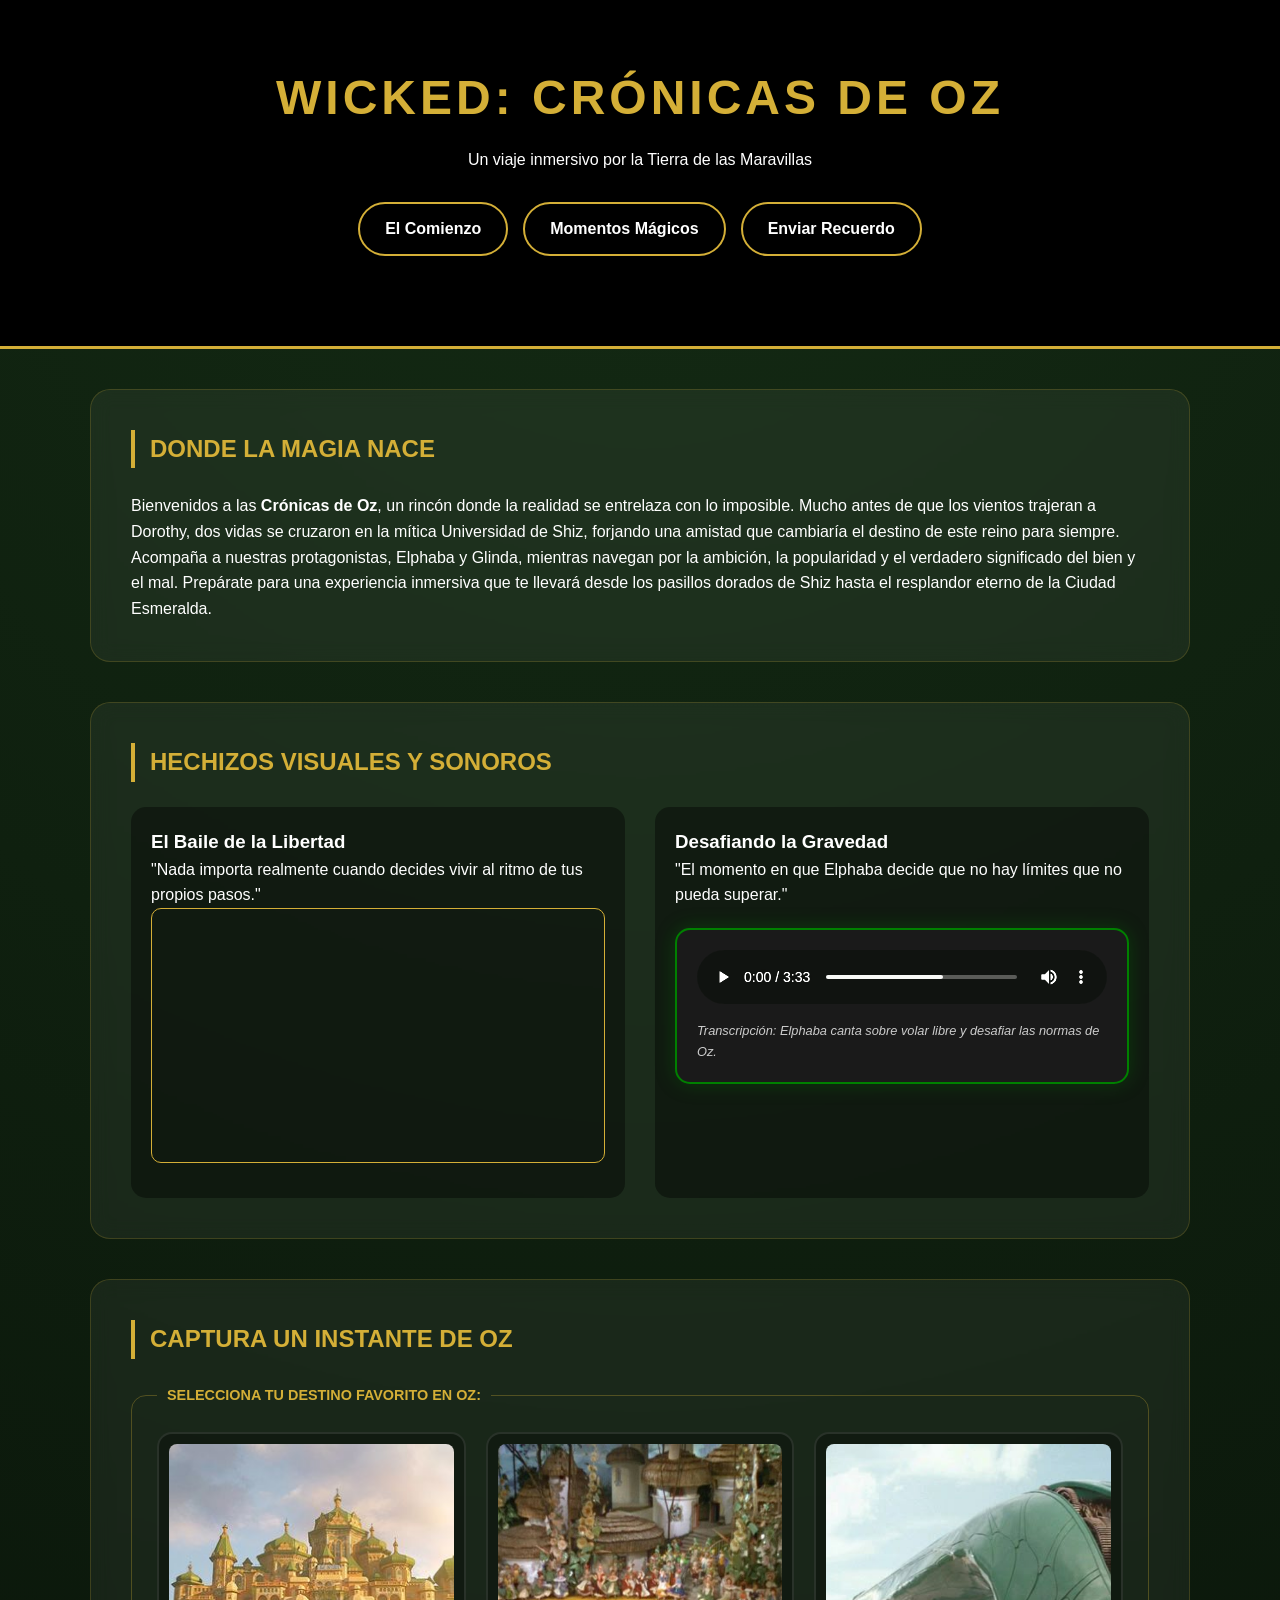
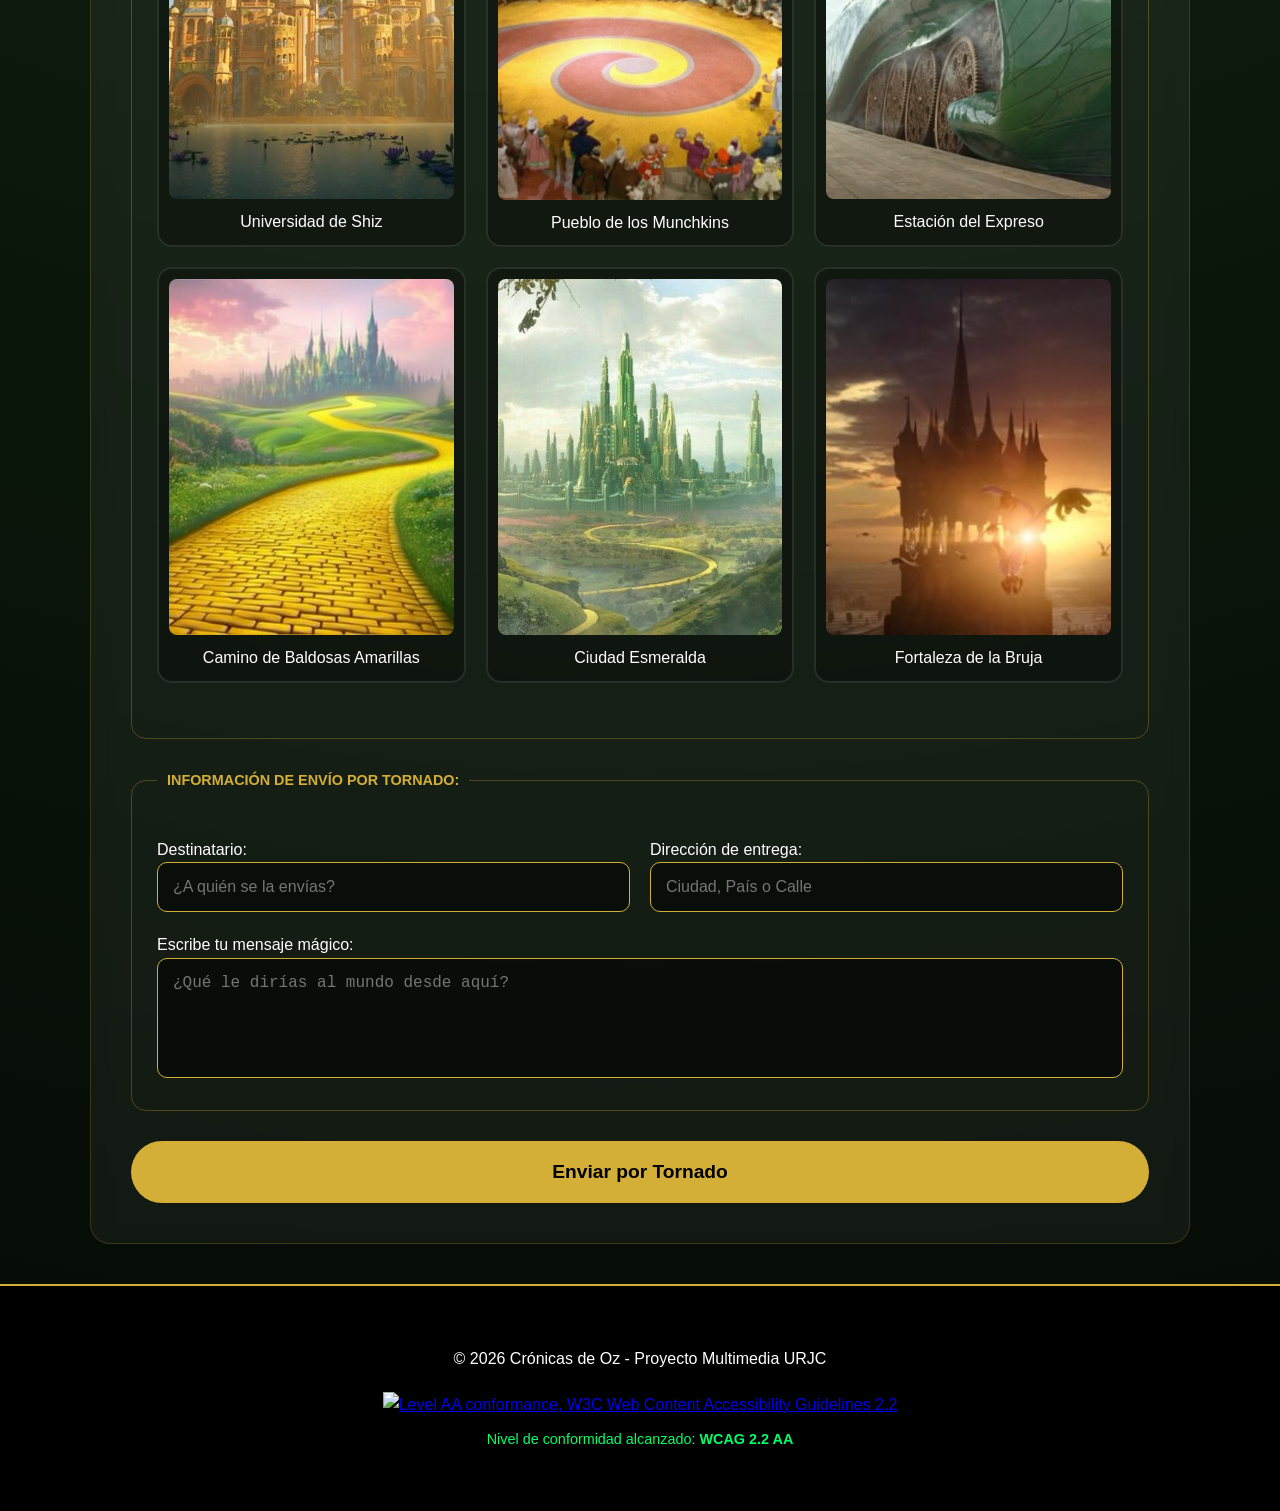
==== commit 3db1ee89: "arreglos" ====
--- a/index.html
+++ b/index.html
@@ -59,9 +59,8 @@
                     <p class="video-intro">"El momento en que Elphaba decide que no hay límites que no pueda superar."
                     </p>
                     <div class="audio-box">
-                        <label for="audio-defying" class="sr-only">Reproductor de audio: Canción Defying Gravity</label>
-                        <audio id="audio-defying" controls class="full-width">
-                            <source src="sound/Defying Gravity.mp3" type="audio/mpeg">
+                        <audio id="audio-defying" aria-label="Reproductor de audio: Canción Defying Gravity" controls class="full-width">
+                            <source src="sound/Defying_Gravity.mp3" type="audio/mpeg">
                             Tu navegador no soporta el audio.
                         </audio>
                         <p style="font-size: 0.8rem; color: #ccc; margin-top: 10px;"><em>Transcripción: Elphaba canta
@@ -82,55 +81,55 @@
                         <div class="grid-postales">
                             <label class="postal-option" for="shiz">
                                 <input type="radio" name="postal" id="shiz" value="shiz" required>
-                                <div class="postal-content">
+                                <span class="postal-content">
                                     <img src="img/Shiz University.jpg"
                                         alt="Fachada de la Universidad de Shiz con torres doradas">
                                     <span>Universidad de Shiz</span>
-                                </div>
+                                </span>
                             </label>
 
                             <label class="postal-option" for="munchkin">
                                 <input type="radio" name="postal" id="munchkin" value="munchkin">
-                                <div class="postal-content">
+                                <span class="postal-content">
                                     <img src="img/Munchkinland.jpg" alt="Pueblo Munchkin con casas coloridas y flores">
                                     <span>Pueblo de los Munchkins</span>
-                                </div>
+                                </span>
                             </label>
 
                             <label class="postal-option" for="train">
                                 <input type="radio" name="postal" id="train" value="train">
-                                <div class="postal-content">
+                                <span class="postal-content">
                                     <img src="img/Tren Station.jpg"
                                         alt="Estación de tren con el Expreso de Oz esperando">
                                     <span>Estación del Expreso</span>
-                                </div>
+                                </span>
                             </label>
 
                             <label class="postal-option" for="yellow">
                                 <input type="radio" name="postal" id="yellow" value="yellow">
-                                <div class="postal-content">
+                                <span class="postal-content">
                                     <img src="img/Yellow Road.jpg"
                                         alt="El famoso camino de baldosas amarillas que serpentea por el bosque">
                                     <span>Camino de Baldosas Amarillas</span>
-                                </div>
+                                </span>
                             </label>
 
                             <label class="postal-option" for="oz-castle">
                                 <input type="radio" name="postal" id="oz-castle" value="oz-castle">
-                                <div class="postal-content">
+                                <span class="postal-content">
                                     <img src="img/OZ Castle.jpg"
                                         alt="Vista panorámica de la Ciudad Esmeralda brillando en verde">
                                     <span>Ciudad Esmeralda</span>
-                                </div>
+                                </span>
                             </label>
 
                             <label class="postal-option" for="witch">
                                 <input type="radio" name="postal" id="witch" value="witch">
-                                <div class="postal-content">
+                                <span class="postal-content">
                                     <img src="img/Castle Wicked Witch.jpg"
                                         alt="Oscuro y picudo castillo de la Bruja del Oeste">
                                     <span>Fortaleza de la Bruja</span>
-                                </div>
+                                </span>
                             </label>
                         </div>
                     </fieldset>
--- a/style.css
+++ b/style.css
@@ -147,6 +147,10 @@
     transition: 0.3s;
     text-align: center;
     height: 100%;
+    display: flex;
+    flex-direction: column;
+    align-items: center;
+    justify-content: center;
 }
 
 .postal-content img {
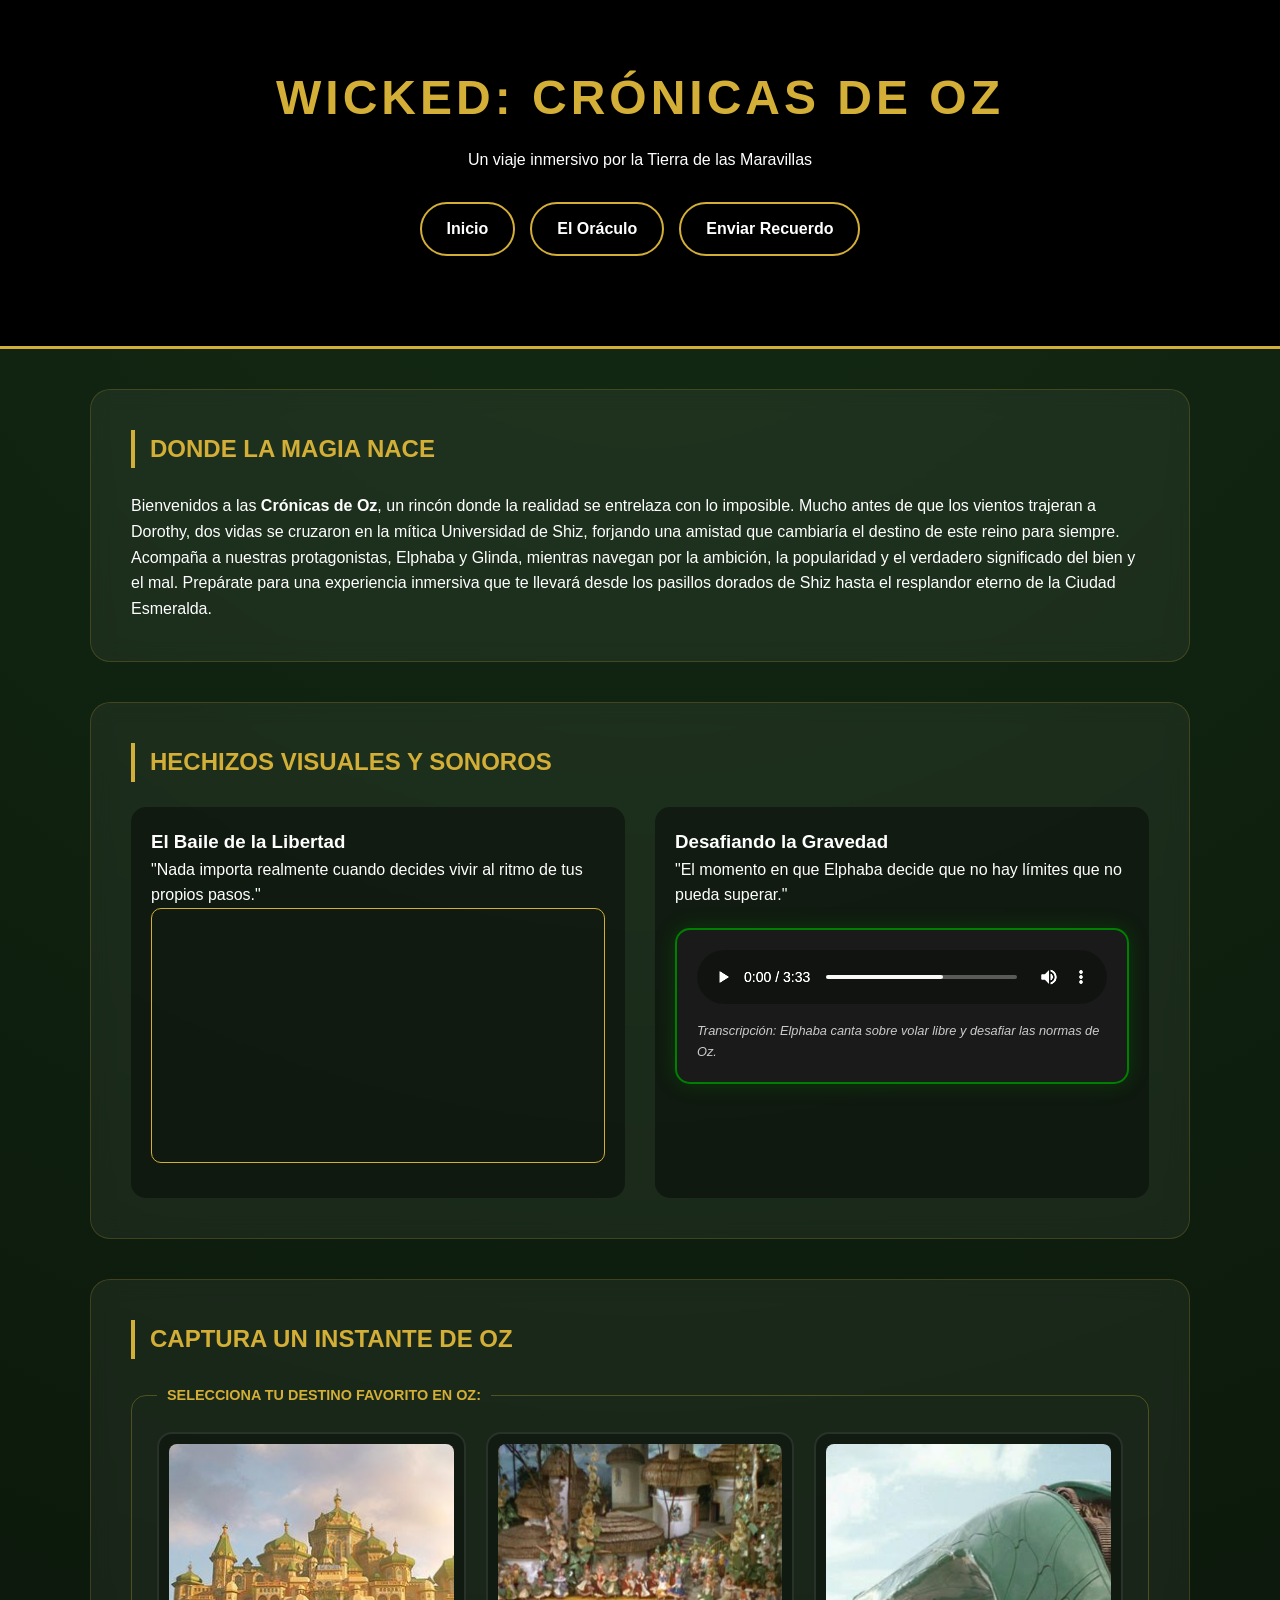
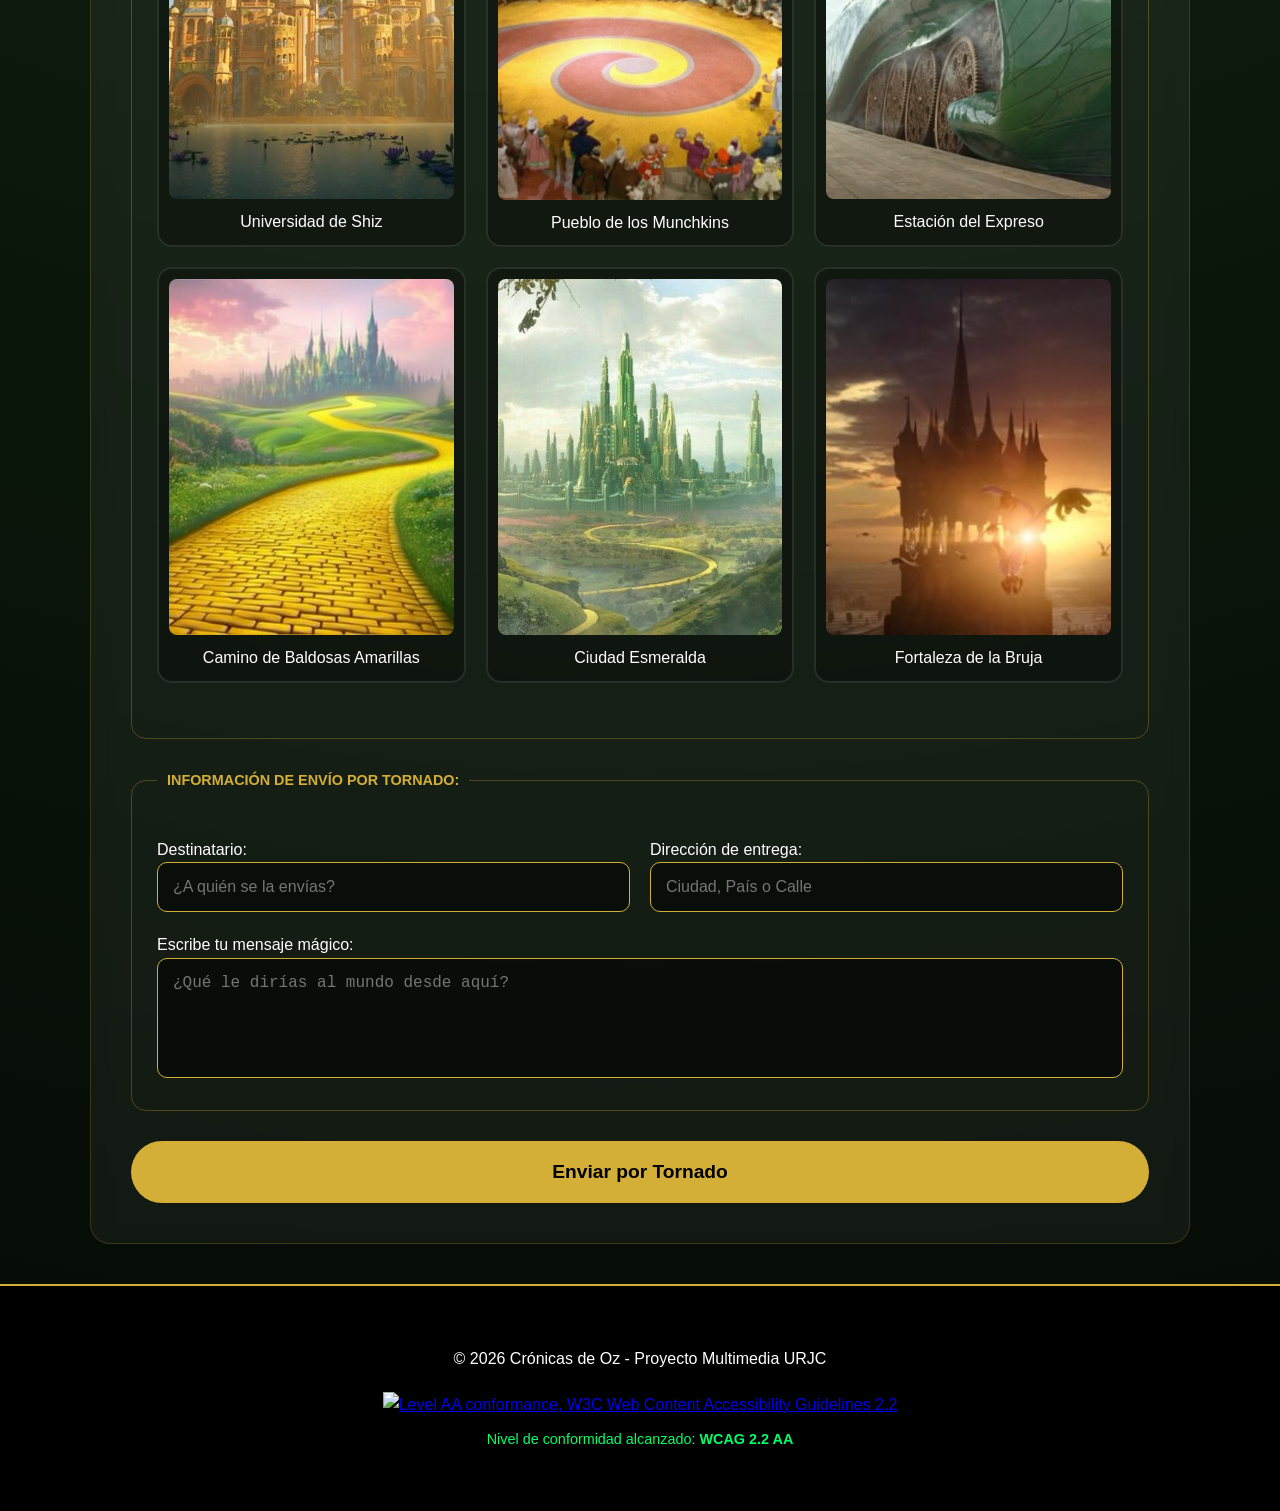
==== commit 9715a9d8: "update new page" ====
--- a/index.html
+++ b/index.html
@@ -17,8 +17,8 @@
         </div>
         <nav aria-label="Navegación principal">
             <ul>
-                <li><a href="#historia" class="nav-button">El Comienzo</a></li>
-                <li><a href="#multimedia" class="nav-button">Momentos Mágicos</a></li>
+                <li><a href="index.html" class="nav-button">Inicio</a></li>
+                <li><a href="juego.html" class="nav-button">El Oráculo</a></li>
                 <li><a href="#postal" class="nav-button">Enviar Recuerdo</a></li>
             </ul>
         </nav>
@@ -82,7 +82,7 @@
                             <label class="postal-option" for="shiz">
                                 <input type="radio" name="postal" id="shiz" value="shiz" required>
                                 <span class="postal-content">
-                                    <img src="img/Shiz University.jpg"
+                                    <img src="img/Shiz_University.jpg"
                                         alt="Fachada de la Universidad de Shiz con torres doradas">
                                     <span>Universidad de Shiz</span>
                                 </span>
@@ -99,7 +99,7 @@
                             <label class="postal-option" for="train">
                                 <input type="radio" name="postal" id="train" value="train">
                                 <span class="postal-content">
-                                    <img src="img/Tren Station.jpg"
+                                    <img src="img/Tren_Station.jpg"
                                         alt="Estación de tren con el Expreso de Oz esperando">
                                     <span>Estación del Expreso</span>
                                 </span>
@@ -108,7 +108,7 @@
                             <label class="postal-option" for="yellow">
                                 <input type="radio" name="postal" id="yellow" value="yellow">
                                 <span class="postal-content">
-                                    <img src="img/Yellow Road.jpg"
+                                    <img src="img/Yellow_Road.jpg"
                                         alt="El famoso camino de baldosas amarillas que serpentea por el bosque">
                                     <span>Camino de Baldosas Amarillas</span>
                                 </span>
@@ -117,7 +117,7 @@
                             <label class="postal-option" for="oz-castle">
                                 <input type="radio" name="postal" id="oz-castle" value="oz-castle">
                                 <span class="postal-content">
-                                    <img src="img/OZ Castle.jpg"
+                                    <img src="img/OZ_Castle.jpg"
                                         alt="Vista panorámica de la Ciudad Esmeralda brillando en verde">
                                     <span>Ciudad Esmeralda</span>
                                 </span>
@@ -126,7 +126,7 @@
                             <label class="postal-option" for="witch">
                                 <input type="radio" name="postal" id="witch" value="witch">
                                 <span class="postal-content">
-                                    <img src="img/Castle Wicked Witch.jpg"
+                                    <img src="img/Castle_Wicked_Witch.jpg"
                                         alt="Oscuro y picudo castillo de la Bruja del Oeste">
                                     <span>Fortaleza de la Bruja</span>
                                 </span>
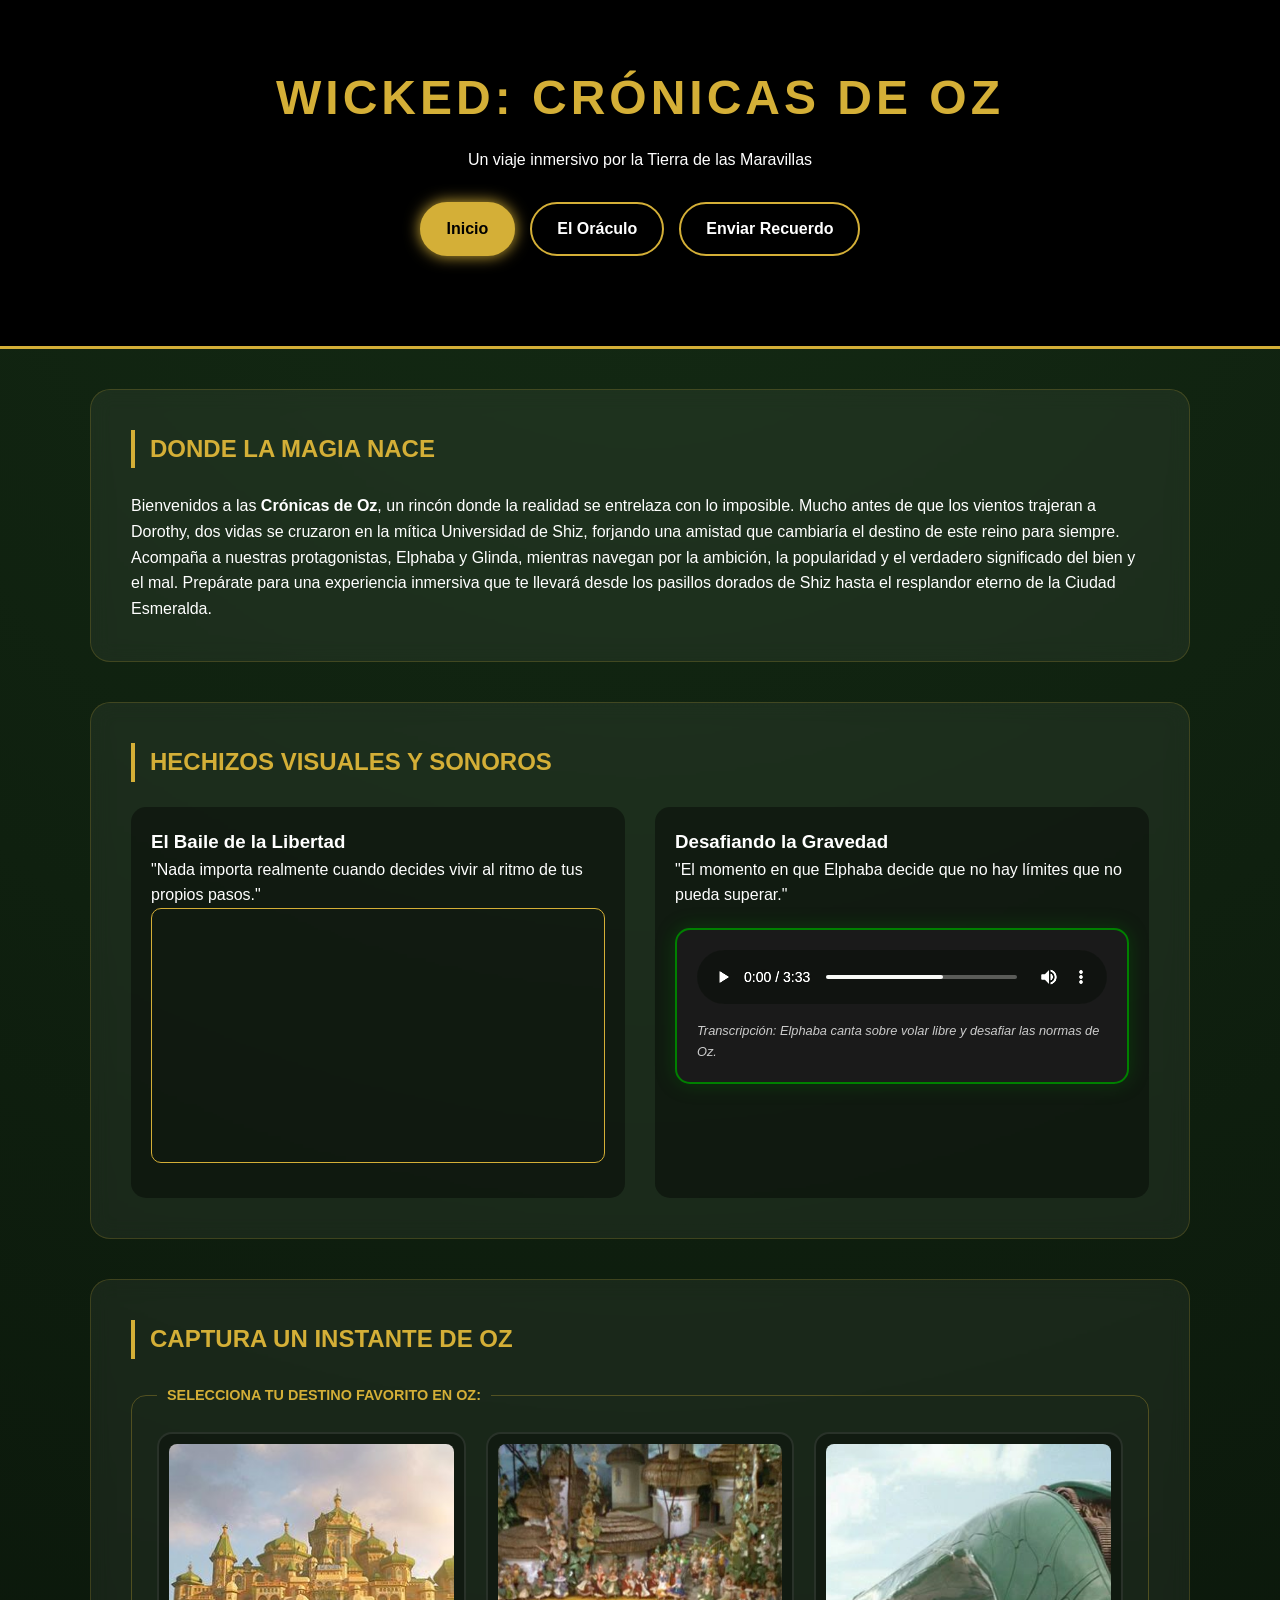
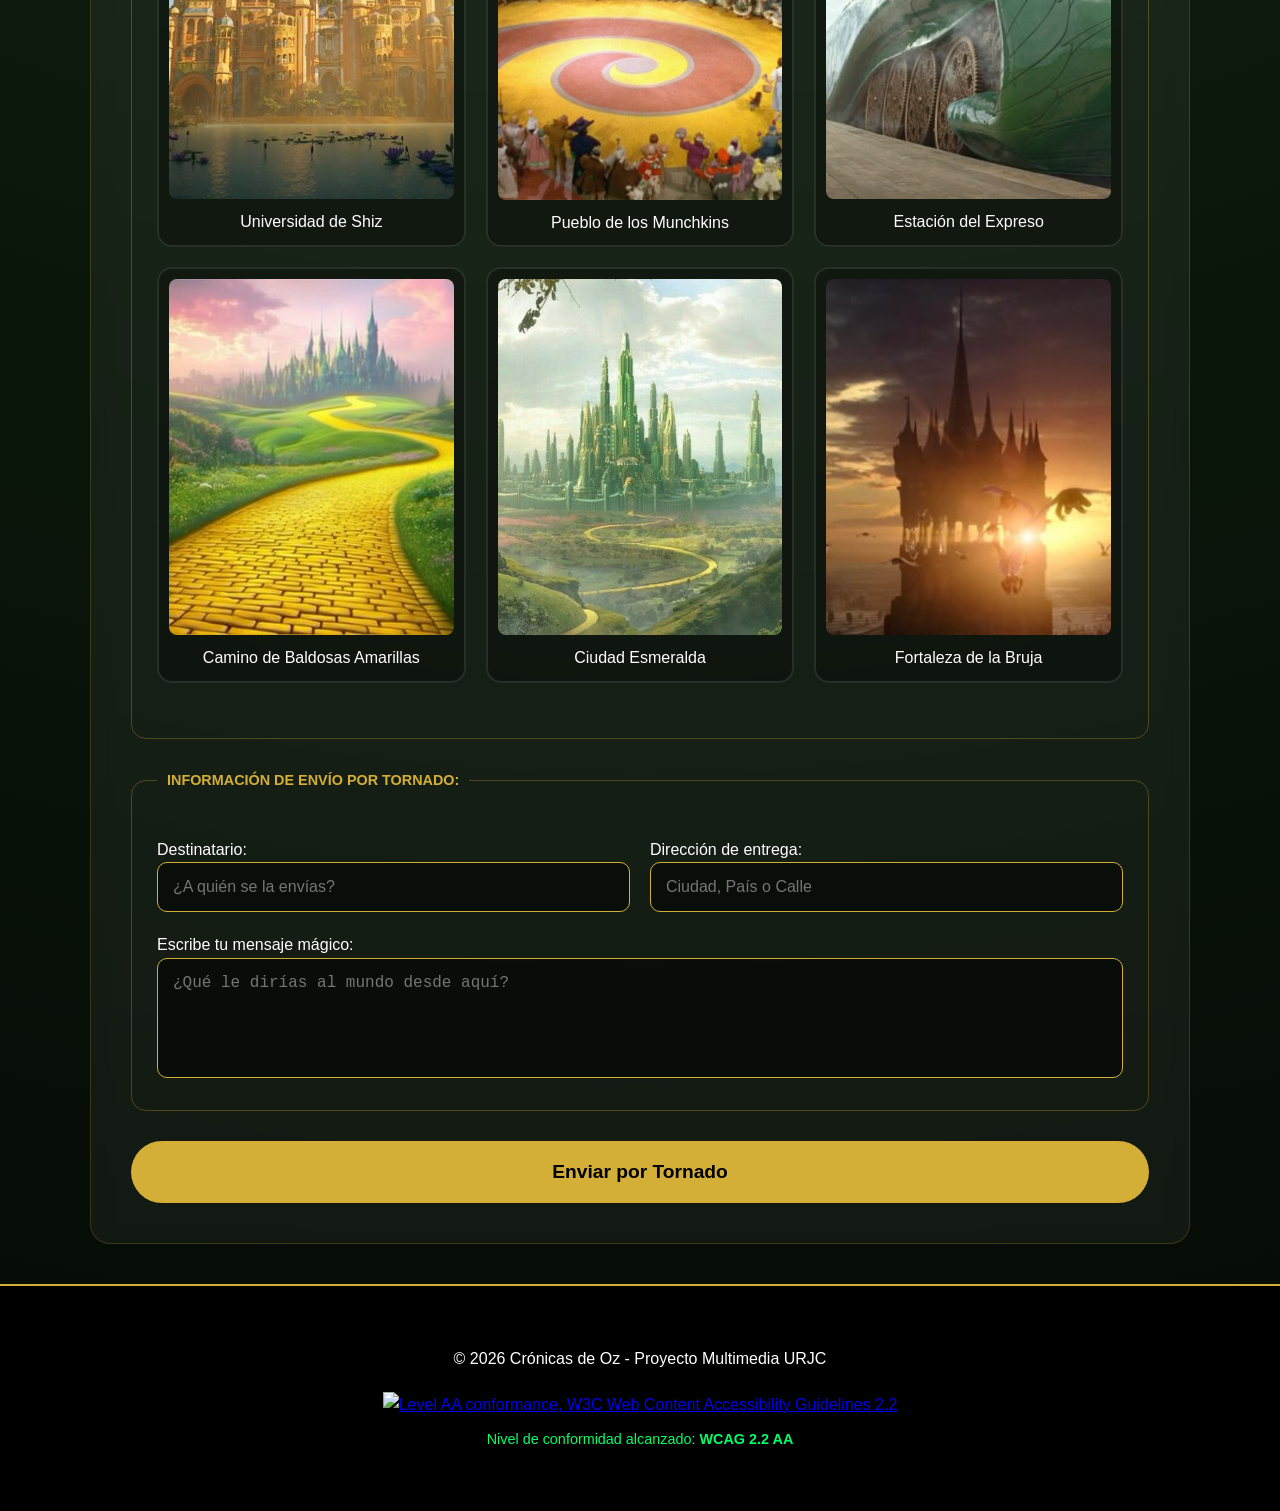
==== commit ea2b4207: "marcar botón" ====
--- a/index.html
+++ b/index.html
@@ -187,7 +187,25 @@
     </footer>
 
     <script>
+        // Marca el botón de navegación activo según la página actual
         document.addEventListener('DOMContentLoaded', function () {
+            const currentPage = window.location.pathname.split('/').pop() || 'index.html';
+            const currentHash = window.location.hash;
+
+            document.querySelectorAll('.nav-button').forEach(function (btn) {
+                const href = btn.getAttribute('href');
+                // Botón "Enviar Recuerdo" (ancla #postal)
+                if (href === '#postal' && currentHash === '#postal') {
+                    btn.classList.add('active');
+                }
+                // Botón "Inicio"
+                else if ((href === 'index.html' || href === './index.html') &&
+                         (currentPage === 'index.html' || currentPage === '')) {
+                    btn.classList.add('active');
+                }
+            });
+
+            // Formulario de postal
             const wickedForm = document.getElementById('wicked-form');
             if (wickedForm) {
                 wickedForm.addEventListener('submit', function (e) {
--- a/style.css
+++ b/style.css
@@ -66,6 +66,14 @@
     box-shadow: 0 0 15px var(--oz-gold);
 }
 
+/* Botón activo: se queda amarillo en la página actual */
+.nav-button:active,
+.nav-button.active {
+    background: var(--oz-gold);
+    color: black;
+    box-shadow: 0 0 15px var(--oz-gold);
+}
+
 /* --- SECCIONES (CARDS) --- */
 .glass-card {
     max-width: 1100px;
